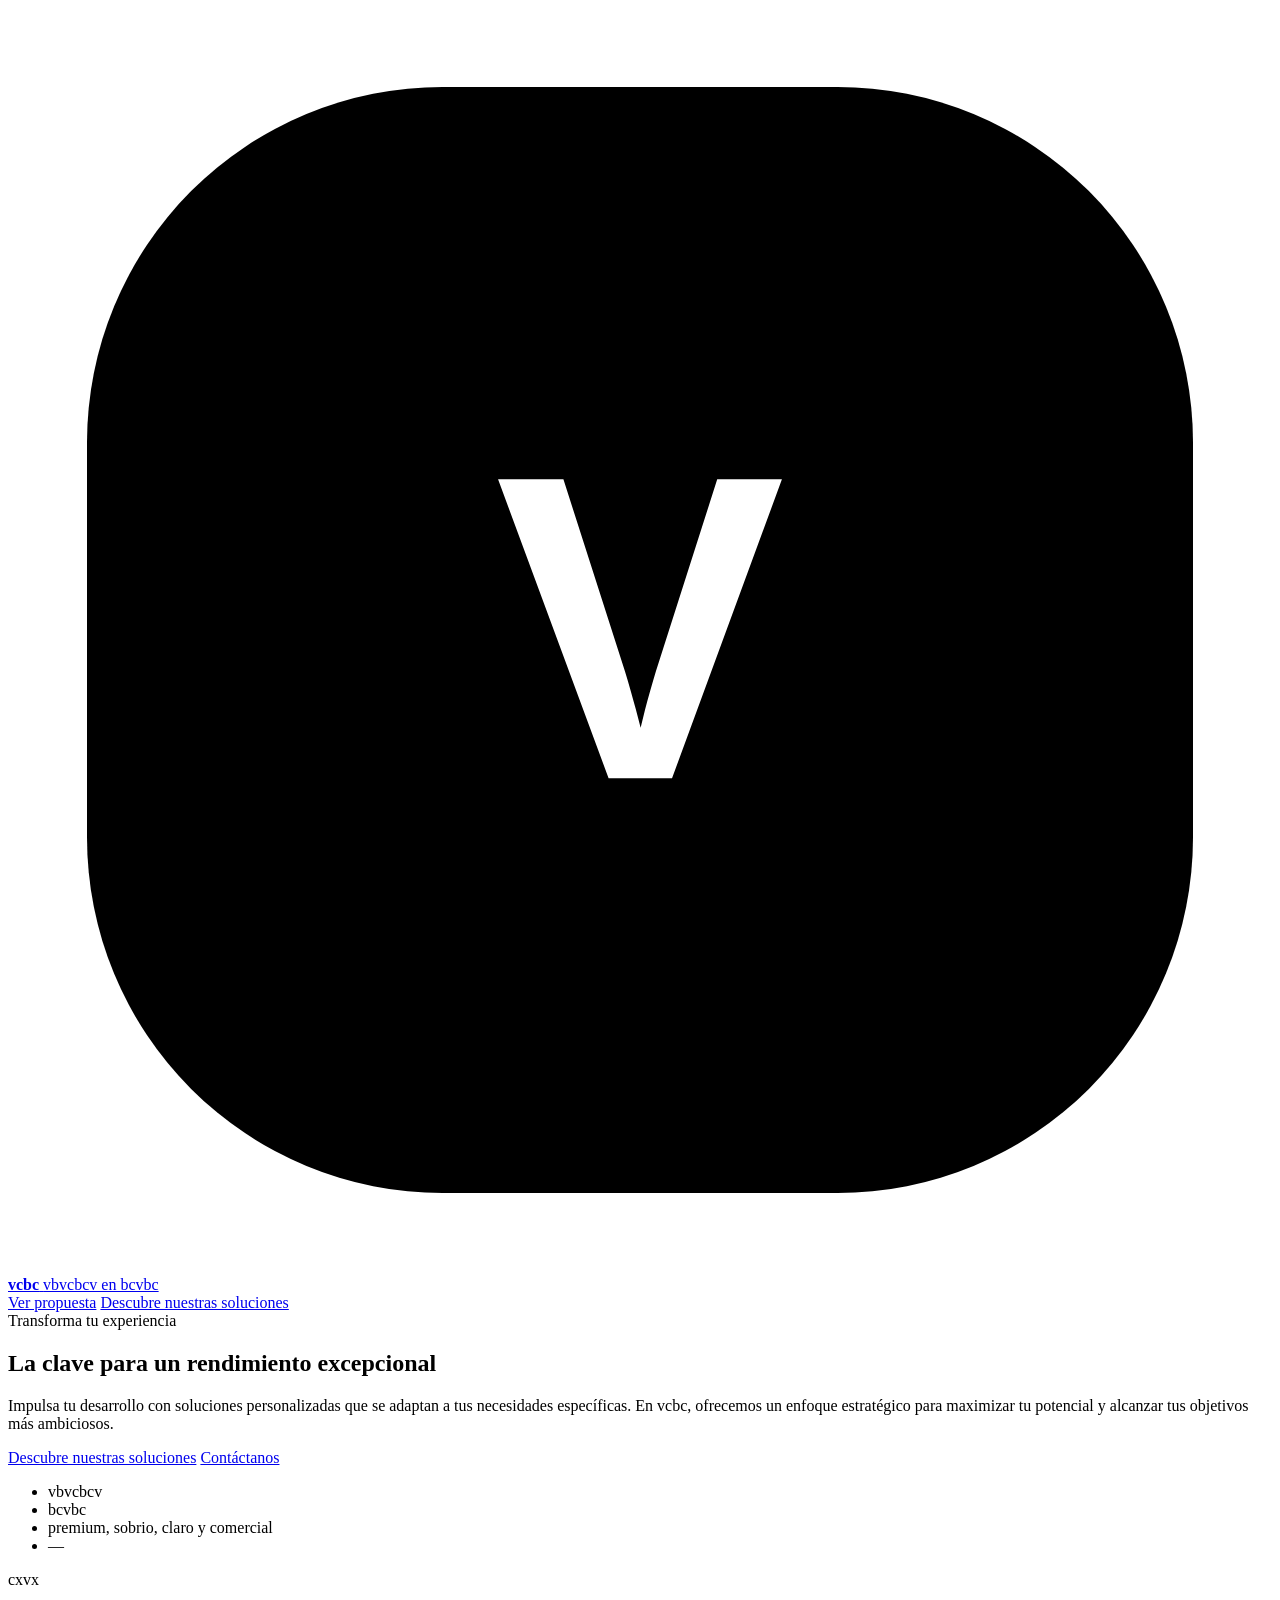
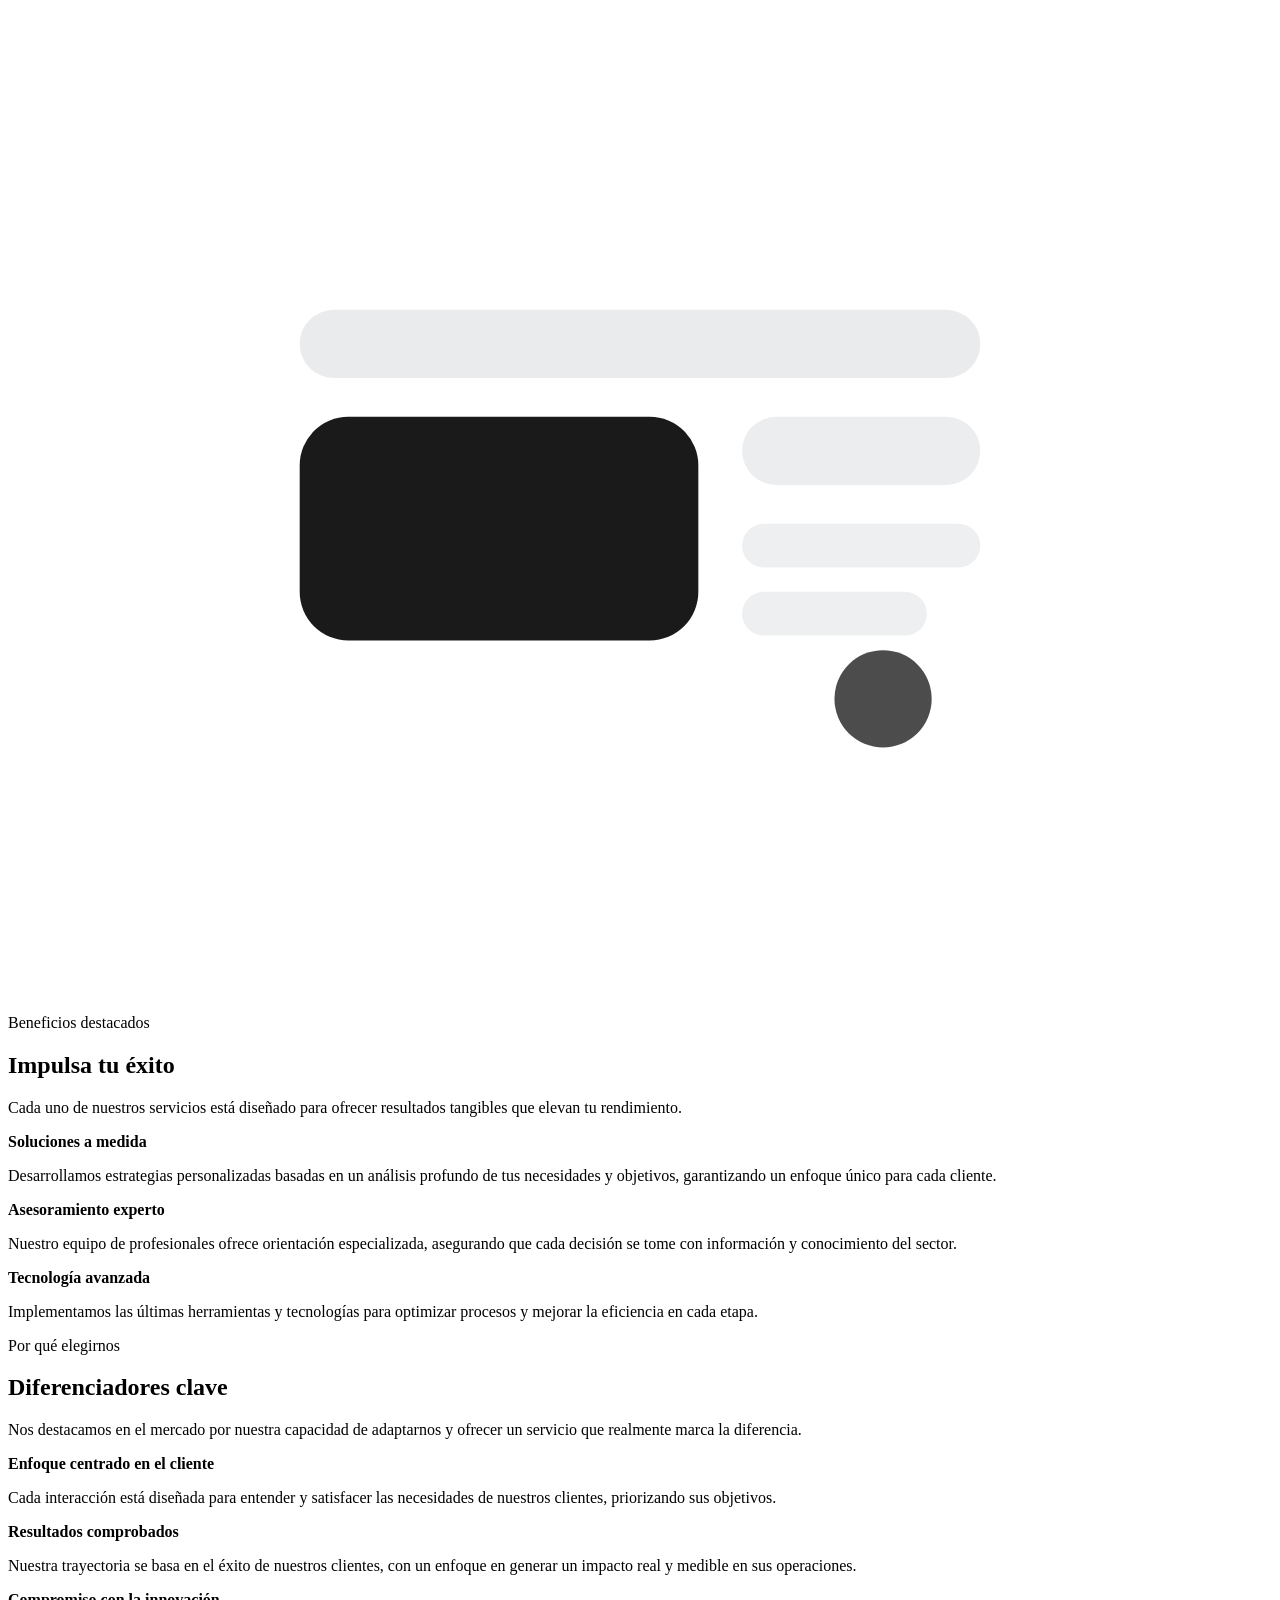
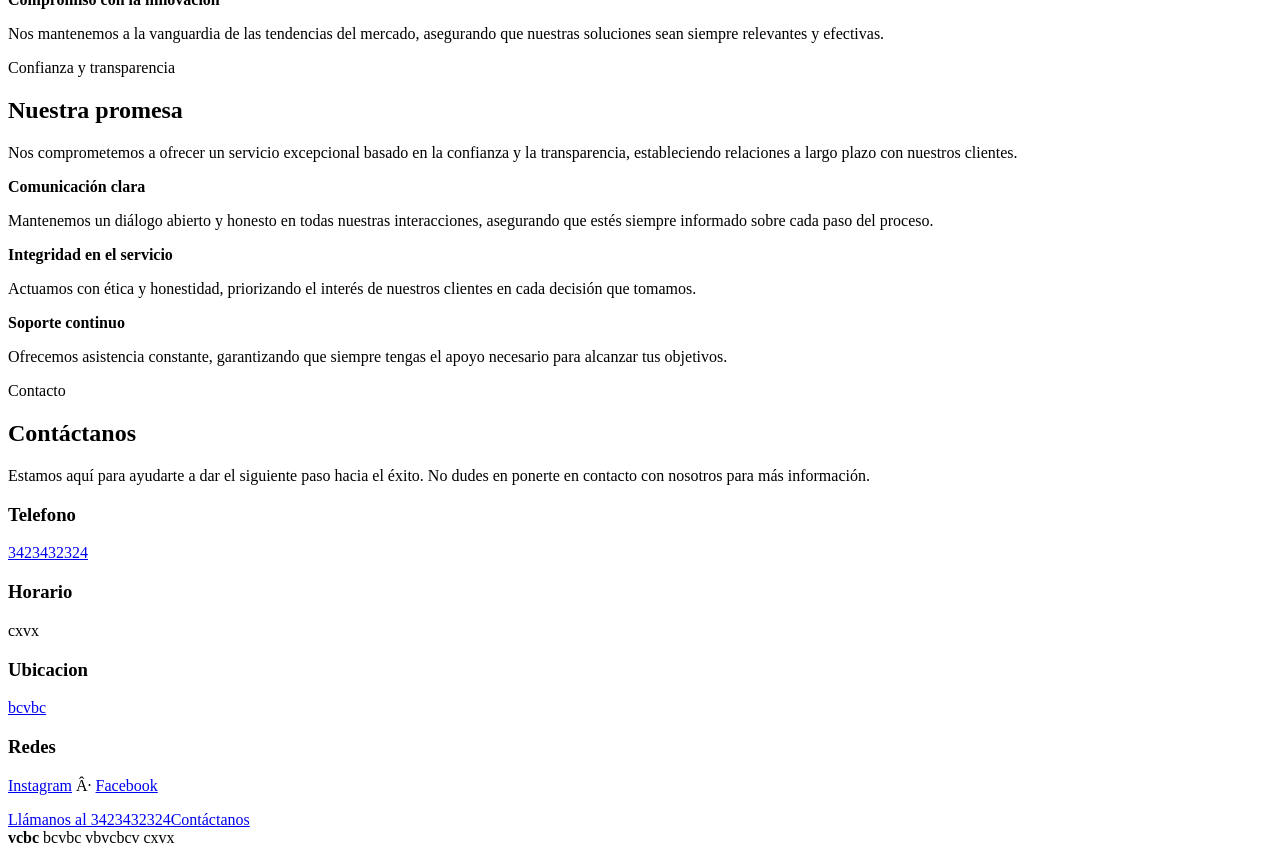
==== index.html @ ec5c3a3f "feat: generate site index" ====
<!doctype html>
<html lang="es-MX">
<head>
  <meta charset="utf-8">
  <meta name="viewport" content="width=device-width,initial-scale=1">
  <title>vcbc</title>
  <meta name="description" content="bvcbc">
  <link rel="stylesheet" href="styles.css">
</head>
<body class="theme-landing">
  <div class="site-shell">
    <header class="section" id="inicio">
      <div class="container">
        <div class="topbar">
          <a class="brand" href="#inicio" aria-label="vcbc">
            <span class="brand-mark"><svg viewBox="0 0 64 64" xmlns="http://www.w3.org/2000/svg" aria-hidden="true">
  <defs>
    <linearGradient id="brandGrad" x1="0" y1="0" x2="1" y2="1">
      <stop offset="0%" stop-color="var(--primary)" />
      <stop offset="100%" stop-color="var(--primary-2)" />
    </linearGradient>
  </defs>
  <rect x="4" y="4" width="56" height="56" rx="18" fill="url(#brandGrad)" />
  <text x="32" y="39" text-anchor="middle" fill="#ffffff" font-size="22" font-family="Arial, sans-serif" font-weight="700">V</text>
</svg></span>
            <span class="brand-copy">
              <strong>vcbc</strong>
              <span>vbvcbcv en bcvbc</span>
            </span>
          </a>
          <div class="topbar-actions">
            <a class="button-secondary" href="#principal">Ver propuesta</a>
            <a class="button" href="tel:3423432324">Descubre nuestras soluciones</a>
          </div>
        </div>
      </div>
    </header>

    <main>
      <section class="hero">
        <div class="container hero-grid">
          <div class="hero-copy">
            <span class="kicker">Transforma tu experiencia</span>
            <h1>La clave para un rendimiento excepcional</h1>
            <p>Impulsa tu desarrollo con soluciones personalizadas que se adaptan a tus necesidades específicas. En vcbc, ofrecemos un enfoque estratégico para maximizar tu potencial y alcanzar tus objetivos más ambiciosos.</p>
            <div class="hero-actions">
              <a class="button" href="tel:3423432324">Descubre nuestras soluciones</a>
              <a class="button-secondary" href="https://www.google.com/maps/embed?pb=!1m18!1m12!1m3!1d60080.29249353073!2d-89.95960567229005!3d19.754377909211858!2m3!1f0!2f0!3f0!3m2!1i1024!2i768!4f13.1!3m3!1m2!1s0x8f57e530bd60abf9%3A0xc1f5251d7481d%">Contáctanos</a>
            </div>
            <ul class="tag-list"><li class="tag">vbvcbcv</li><li class="tag">bcvbc</li><li class="tag">premium, sobrio, claro y comercial</li><li class="tag">—</li></ul>
            <div class="hero-note">
              cxvx
            </div>
          </div>

          <aside class="hero-panel">
            <div class="hero-art">
              <span class="hero-orb one"></span>
              <span class="hero-orb two"></span>
              <svg viewBox="0 0 520 420" xmlns="http://www.w3.org/2000/svg" aria-hidden="true">
  <defs>
    <linearGradient id="landingGradA" x1="0" y1="0" x2="1" y2="1">
      <stop offset="0%" stop-color="var(--primary)" />
      <stop offset="100%" stop-color="var(--primary-2)" />
    </linearGradient>
  </defs>
  <rect x="88" y="98" width="344" height="224" rx="30" fill="rgba(255,255,255,.88)" />
  <rect x="120" y="132" width="280" height="28" rx="14" fill="rgba(20,32,51,.09)" />
  <rect x="120" y="176" width="164" height="92" rx="20" fill="url(#landingGradA)" opacity=".9" />
  <rect x="302" y="176" width="98" height="28" rx="14" fill="rgba(20,32,51,.08)" />
  <rect x="302" y="220" width="98" height="18" rx="9" fill="rgba(20,32,51,.07)" />
  <rect x="302" y="248" width="76" height="18" rx="9" fill="rgba(20,32,51,.07)" />
  <circle cx="360" cy="292" r="20" fill="url(#landingGradA)" opacity=".7" />
</svg>
            </div>
          </aside>
        </div>
      </section>

      <section id="principal" class="section">
  <div class="container">
    <div class="surface section-surface">
      <div class="section-head">
        <span class="kicker">Beneficios destacados</span>
        <h2>Impulsa tu éxito</h2>
        <p>Cada uno de nuestros servicios está diseñado para ofrecer resultados tangibles que elevan tu rendimiento.</p>
      </div>
      <div class="feature-grid">
        
          <article class="feature-card">
            <strong>Soluciones a medida</strong>
            <p>Desarrollamos estrategias personalizadas basadas en un análisis profundo de tus necesidades y objetivos, garantizando un enfoque único para cada cliente.</p>
          </article>
        
          <article class="feature-card">
            <strong>Asesoramiento experto</strong>
            <p>Nuestro equipo de profesionales ofrece orientación especializada, asegurando que cada decisión se tome con información y conocimiento del sector.</p>
          </article>
        
          <article class="feature-card">
            <strong>Tecnología avanzada</strong>
            <p>Implementamos las últimas herramientas y tecnologías para optimizar procesos y mejorar la eficiencia en cada etapa.</p>
          </article>
        
      </div>
    </div>
  </div>
</section>
<section id="secundario" class="section">
  <div class="container">
    <div class="surface section-surface">
      <div class="section-head">
        <span class="kicker">Por qué elegirnos</span>
        <h2>Diferenciadores clave</h2>
        <p>Nos destacamos en el mercado por nuestra capacidad de adaptarnos y ofrecer un servicio que realmente marca la diferencia.</p>
      </div>
      <div class="stats-grid">
        
          <article class="stat-card">
            <strong>Enfoque centrado en el cliente</strong>
            <p>Cada interacción está diseñada para entender y satisfacer las necesidades de nuestros clientes, priorizando sus objetivos.</p>
          </article>
        
          <article class="stat-card">
            <strong>Resultados comprobados</strong>
            <p>Nuestra trayectoria se basa en el éxito de nuestros clientes, con un enfoque en generar un impacto real y medible en sus operaciones.</p>
          </article>
        
          <article class="stat-card">
            <strong>Compromiso con la innovación</strong>
            <p>Nos mantenemos a la vanguardia de las tendencias del mercado, asegurando que nuestras soluciones sean siempre relevantes y efectivas.</p>
          </article>
        
      </div>
    </div>
  </div>
</section>
<section id="confianza" class="section">
  <div class="container">
    <div class="surface section-surface">
      <div class="section-head">
        <span class="kicker">Confianza y transparencia</span>
        <h2>Nuestra promesa</h2>
        <p>Nos comprometemos a ofrecer un servicio excepcional basado en la confianza y la transparencia, estableciendo relaciones a largo plazo con nuestros clientes.</p>
      </div>
      <div class="trust-list-premium">
        
          <article class="trust-item-premium">
            <strong>Comunicación clara</strong>
            <p>Mantenemos un diálogo abierto y honesto en todas nuestras interacciones, asegurando que estés siempre informado sobre cada paso del proceso.</p>
          </article>
        
          <article class="trust-item-premium">
            <strong>Integridad en el servicio</strong>
            <p>Actuamos con ética y honestidad, priorizando el interés de nuestros clientes en cada decisión que tomamos.</p>
          </article>
        
          <article class="trust-item-premium">
            <strong>Soporte continuo</strong>
            <p>Ofrecemos asistencia constante, garantizando que siempre tengas el apoyo necesario para alcanzar tus objetivos.</p>
          </article>
        
      </div>
    </div>
  </div>
</section>
<section id="contacto" class="section">
  <div class="container">
    <div class="surface section-surface">
      <div class="section-head">
        <span class="kicker">Contacto</span>
        <h2>Contáctanos</h2>
        <p>Estamos aquí para ayudarte a dar el siguiente paso hacia el éxito. No dudes en ponerte en contacto con nosotros para más información.</p>
      </div>
      <div class="contact-grid">
        
          <article class="contact-card">
            <h3>Telefono</h3>
            <p><a href="tel:3423432324">3423432324</a></p>
          </article>
        
          <article class="contact-card">
            <h3>Horario</h3>
            <p><span>cxvx</span></p>
          </article>
        
          <article class="contact-card">
            <h3>Ubicacion</h3>
            <p><a href="https://www.google.com/maps/embed?pb=!1m18!1m12!1m3!1d60080.29249353073!2d-89.95960567229005!3d19.754377909211858!2m3!1f0!2f0!3f0!3m2!1i1024!2i768!4f13.1!3m3!1m2!1s0x8f57e530bd60abf9%3A0xc1f5251d7481d%" target="_blank" rel="noopener noreferrer">bcvbc</a></p>
          </article>
        
          <article class="contact-card">
            <h3>Redes</h3>
            <p><a href="#contacto" target="_blank" rel="noopener noreferrer">Instagram</a> Â· <a href="#contacto" target="_blank" rel="noopener noreferrer">Facebook</a></p>
          </article>
        
      </div>
      <div class="inline-links"><a class="button" href="tel:3423432324">Llámanos al 3423432324</a><a class="button-secondary" href="https://www.google.com/maps/embed?pb=!1m18!1m12!1m3!1d60080.29249353073!2d-89.95960567229005!3d19.754377909211858!2m3!1f0!2f0!3f0!3m2!1i1024!2i768!4f13.1!3m3!1m2!1s0x8f57e530bd60abf9%3A0xc1f5251d7481d%">Contáctanos</a></div>
    </div>
  </div>
</section>
    </main>

    <footer class="site-footer">
      <div class="container">
        <div class="surface footer-surface">
          <div class="footer-meta">
            <strong>vcbc</strong>
            <span>bcvbc</span>
            <span>vbvcbcv</span>
            <span>cxvx</span>
          </div>
        </div>
      </div>
    </footer>
  </div>
</body>
</html>
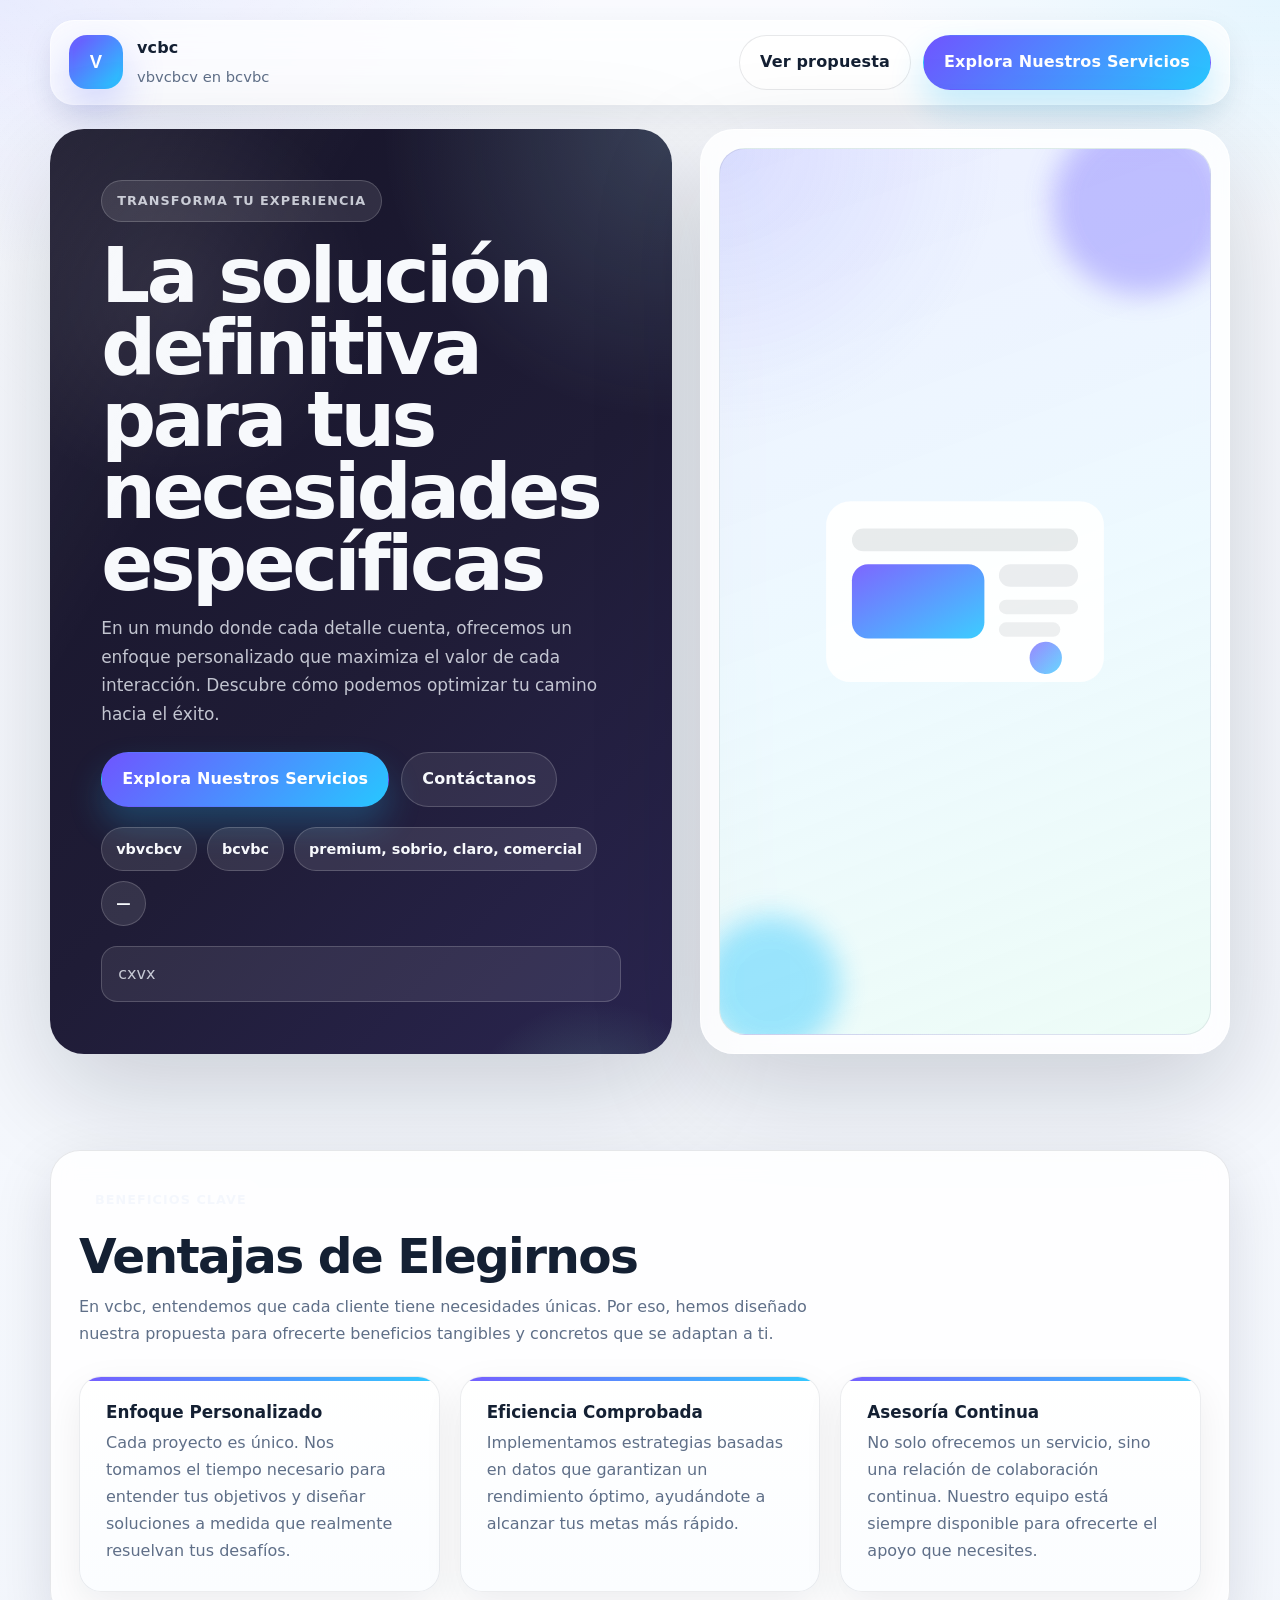
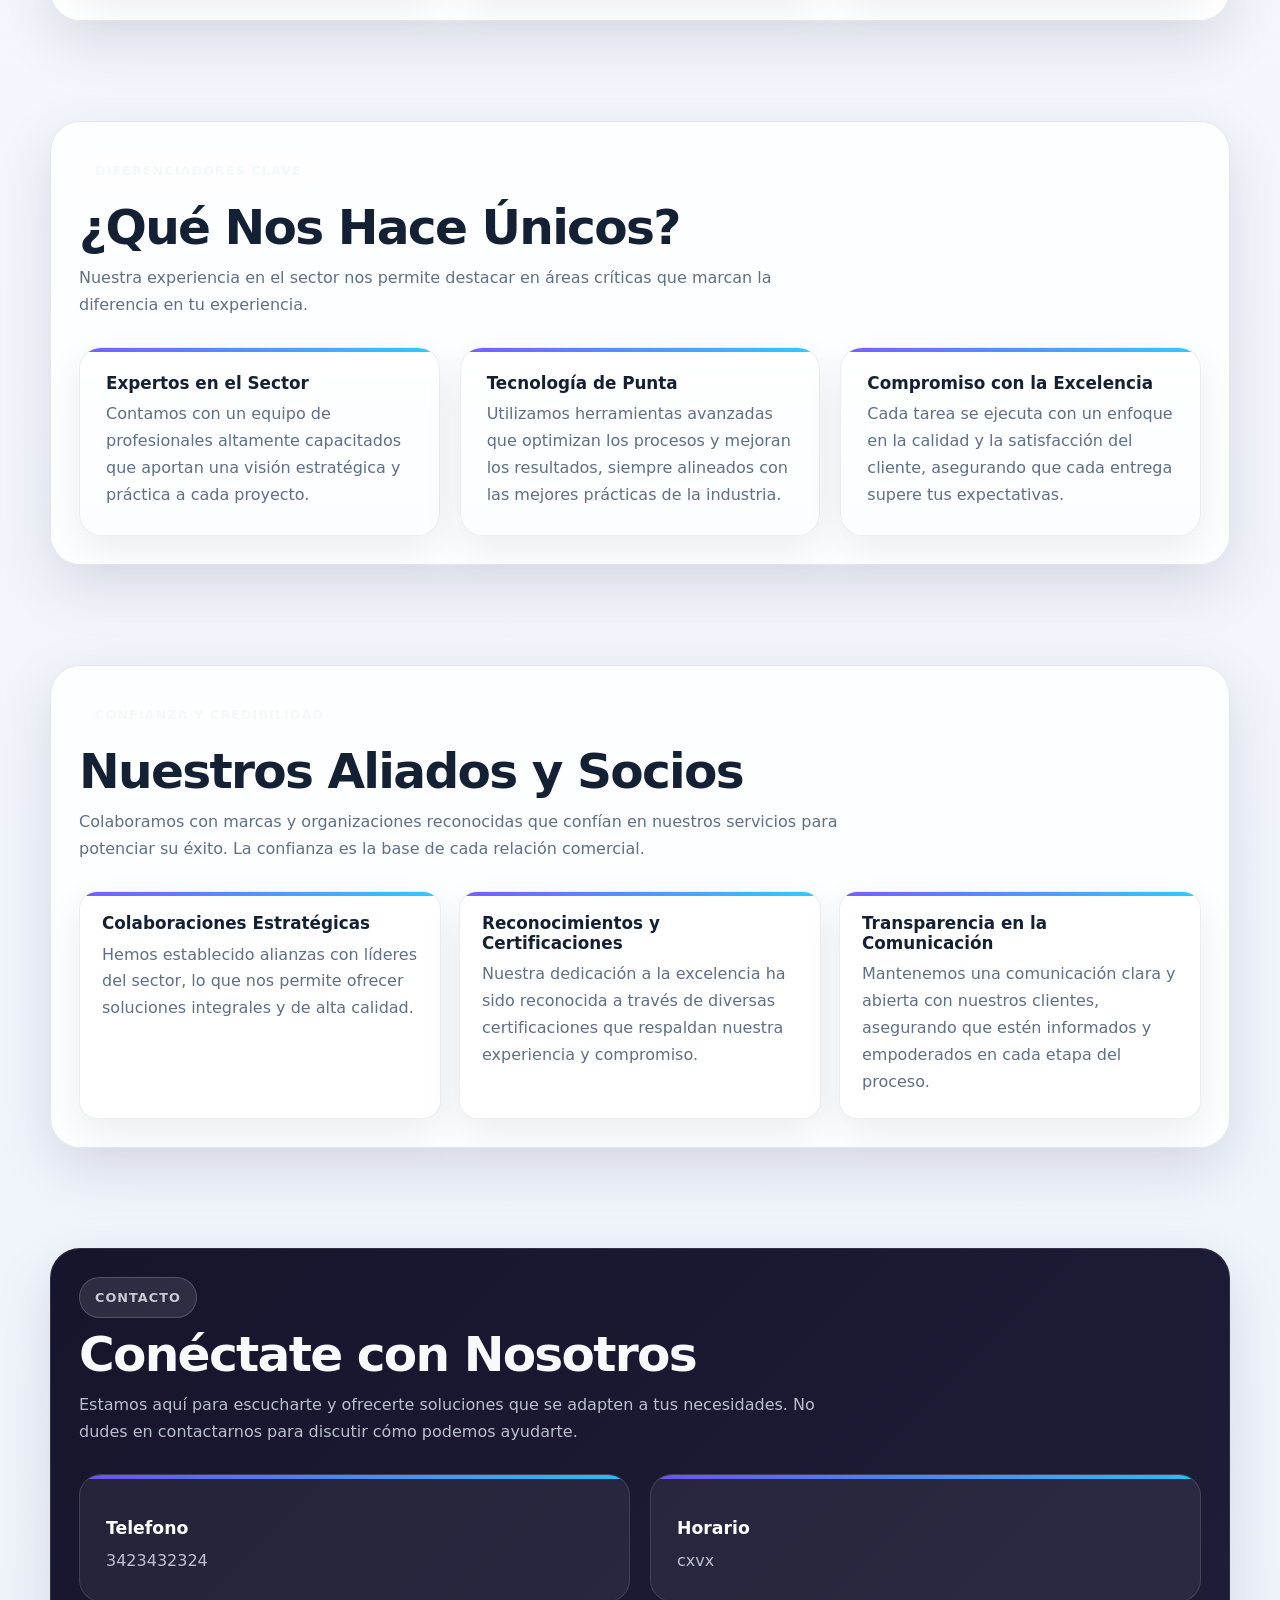
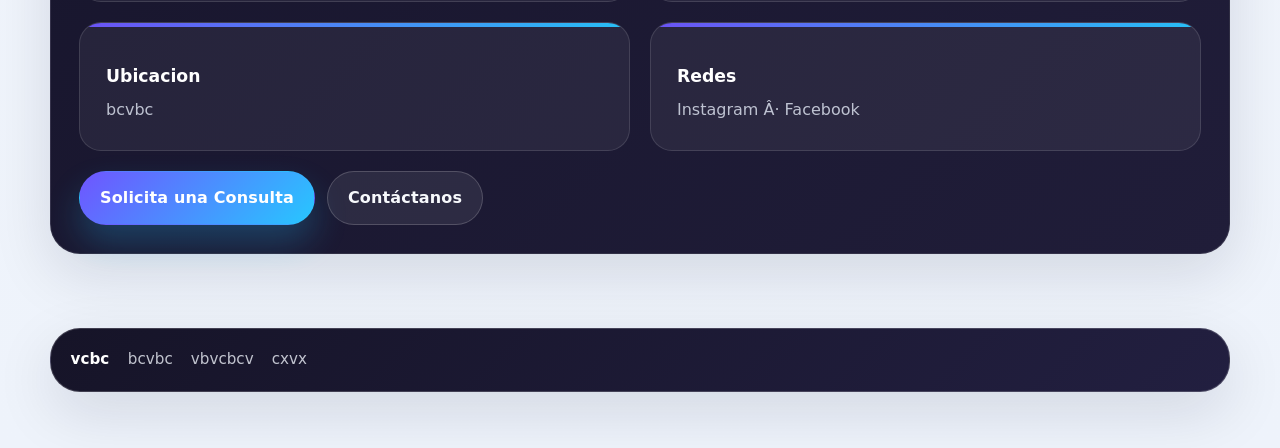
==== commit f7621886: "feat: generate site index" ====
--- a/index.html
+++ b/index.html
@@ -30,7 +30,7 @@
           </a>
           <div class="topbar-actions">
             <a class="button-secondary" href="#principal">Ver propuesta</a>
-            <a class="button" href="tel:3423432324">Descubre nuestras soluciones</a>
+            <a class="button" href="tel:3423432324">Explora Nuestros Servicios</a>
           </div>
         </div>
       </div>
@@ -41,13 +41,13 @@
         <div class="container hero-grid">
           <div class="hero-copy">
             <span class="kicker">Transforma tu experiencia</span>
-            <h1>La clave para un rendimiento excepcional</h1>
-            <p>Impulsa tu desarrollo con soluciones personalizadas que se adaptan a tus necesidades específicas. En vcbc, ofrecemos un enfoque estratégico para maximizar tu potencial y alcanzar tus objetivos más ambiciosos.</p>
+            <h1>La solución definitiva para tus necesidades específicas</h1>
+            <p>En un mundo donde cada detalle cuenta, ofrecemos un enfoque personalizado que maximiza el valor de cada interacción. Descubre cómo podemos optimizar tu camino hacia el éxito.</p>
             <div class="hero-actions">
-              <a class="button" href="tel:3423432324">Descubre nuestras soluciones</a>
+              <a class="button" href="tel:3423432324">Explora Nuestros Servicios</a>
               <a class="button-secondary" href="https://www.google.com/maps/embed?pb=!1m18!1m12!1m3!1d60080.29249353073!2d-89.95960567229005!3d19.754377909211858!2m3!1f0!2f0!3f0!3m2!1i1024!2i768!4f13.1!3m3!1m2!1s0x8f57e530bd60abf9%3A0xc1f5251d7481d%">Contáctanos</a>
             </div>
-            <ul class="tag-list"><li class="tag">vbvcbcv</li><li class="tag">bcvbc</li><li class="tag">premium, sobrio, claro y comercial</li><li class="tag">—</li></ul>
+            <ul class="tag-list"><li class="tag">vbvcbcv</li><li class="tag">bcvbc</li><li class="tag">premium, sobrio, claro, comercial</li><li class="tag">—</li></ul>
             <div class="hero-note">
               cxvx
             </div>
@@ -81,25 +81,25 @@
   <div class="container">
     <div class="surface section-surface">
       <div class="section-head">
-        <span class="kicker">Beneficios destacados</span>
-        <h2>Impulsa tu éxito</h2>
-        <p>Cada uno de nuestros servicios está diseñado para ofrecer resultados tangibles que elevan tu rendimiento.</p>
+        <span class="kicker">Beneficios Clave</span>
+        <h2>Ventajas de Elegirnos</h2>
+        <p>En vcbc, entendemos que cada cliente tiene necesidades únicas. Por eso, hemos diseñado nuestra propuesta para ofrecerte beneficios tangibles y concretos que se adaptan a ti.</p>
       </div>
       <div class="feature-grid">
         
           <article class="feature-card">
-            <strong>Soluciones a medida</strong>
-            <p>Desarrollamos estrategias personalizadas basadas en un análisis profundo de tus necesidades y objetivos, garantizando un enfoque único para cada cliente.</p>
+            <strong>Enfoque Personalizado</strong>
+            <p>Cada proyecto es único. Nos tomamos el tiempo necesario para entender tus objetivos y diseñar soluciones a medida que realmente resuelvan tus desafíos.</p>
           </article>
         
           <article class="feature-card">
-            <strong>Asesoramiento experto</strong>
-            <p>Nuestro equipo de profesionales ofrece orientación especializada, asegurando que cada decisión se tome con información y conocimiento del sector.</p>
+            <strong>Eficiencia Comprobada</strong>
+            <p>Implementamos estrategias basadas en datos que garantizan un rendimiento óptimo, ayudándote a alcanzar tus metas más rápido.</p>
           </article>
         
           <article class="feature-card">
-            <strong>Tecnología avanzada</strong>
-            <p>Implementamos las últimas herramientas y tecnologías para optimizar procesos y mejorar la eficiencia en cada etapa.</p>
+            <strong>Asesoría Continua</strong>
+            <p>No solo ofrecemos un servicio, sino una relación de colaboración continua. Nuestro equipo está siempre disponible para ofrecerte el apoyo que necesites.</p>
           </article>
         
       </div>
@@ -110,25 +110,25 @@
   <div class="container">
     <div class="surface section-surface">
       <div class="section-head">
-        <span class="kicker">Por qué elegirnos</span>
-        <h2>Diferenciadores clave</h2>
-        <p>Nos destacamos en el mercado por nuestra capacidad de adaptarnos y ofrecer un servicio que realmente marca la diferencia.</p>
+        <span class="kicker">Diferenciadores Clave</span>
+        <h2>¿Qué Nos Hace Únicos?</h2>
+        <p>Nuestra experiencia en el sector nos permite destacar en áreas críticas que marcan la diferencia en tu experiencia.</p>
       </div>
       <div class="stats-grid">
         
           <article class="stat-card">
-            <strong>Enfoque centrado en el cliente</strong>
-            <p>Cada interacción está diseñada para entender y satisfacer las necesidades de nuestros clientes, priorizando sus objetivos.</p>
+            <strong>Expertos en el Sector</strong>
+            <p>Contamos con un equipo de profesionales altamente capacitados que aportan una visión estratégica y práctica a cada proyecto.</p>
           </article>
         
           <article class="stat-card">
-            <strong>Resultados comprobados</strong>
-            <p>Nuestra trayectoria se basa en el éxito de nuestros clientes, con un enfoque en generar un impacto real y medible en sus operaciones.</p>
+            <strong>Tecnología de Punta</strong>
+            <p>Utilizamos herramientas avanzadas que optimizan los procesos y mejoran los resultados, siempre alineados con las mejores prácticas de la industria.</p>
           </article>
         
           <article class="stat-card">
-            <strong>Compromiso con la innovación</strong>
-            <p>Nos mantenemos a la vanguardia de las tendencias del mercado, asegurando que nuestras soluciones sean siempre relevantes y efectivas.</p>
+            <strong>Compromiso con la Excelencia</strong>
+            <p>Cada tarea se ejecuta con un enfoque en la calidad y la satisfacción del cliente, asegurando que cada entrega supere tus expectativas.</p>
           </article>
         
       </div>
@@ -139,25 +139,25 @@
   <div class="container">
     <div class="surface section-surface">
       <div class="section-head">
-        <span class="kicker">Confianza y transparencia</span>
-        <h2>Nuestra promesa</h2>
-        <p>Nos comprometemos a ofrecer un servicio excepcional basado en la confianza y la transparencia, estableciendo relaciones a largo plazo con nuestros clientes.</p>
+        <span class="kicker">Confianza y Credibilidad</span>
+        <h2>Nuestros Aliados y Socios</h2>
+        <p>Colaboramos con marcas y organizaciones reconocidas que confían en nuestros servicios para potenciar su éxito. La confianza es la base de cada relación comercial.</p>
       </div>
       <div class="trust-list-premium">
         
           <article class="trust-item-premium">
-            <strong>Comunicación clara</strong>
-            <p>Mantenemos un diálogo abierto y honesto en todas nuestras interacciones, asegurando que estés siempre informado sobre cada paso del proceso.</p>
+            <strong>Colaboraciones Estratégicas</strong>
+            <p>Hemos establecido alianzas con líderes del sector, lo que nos permite ofrecer soluciones integrales y de alta calidad.</p>
           </article>
         
           <article class="trust-item-premium">
-            <strong>Integridad en el servicio</strong>
-            <p>Actuamos con ética y honestidad, priorizando el interés de nuestros clientes en cada decisión que tomamos.</p>
+            <strong>Reconocimientos y Certificaciones</strong>
+            <p>Nuestra dedicación a la excelencia ha sido reconocida a través de diversas certificaciones que respaldan nuestra experiencia y compromiso.</p>
           </article>
         
           <article class="trust-item-premium">
-            <strong>Soporte continuo</strong>
-            <p>Ofrecemos asistencia constante, garantizando que siempre tengas el apoyo necesario para alcanzar tus objetivos.</p>
+            <strong>Transparencia en la Comunicación</strong>
+            <p>Mantenemos una comunicación clara y abierta con nuestros clientes, asegurando que estén informados y empoderados en cada etapa del proceso.</p>
           </article>
         
       </div>
@@ -169,8 +169,8 @@
     <div class="surface section-surface">
       <div class="section-head">
         <span class="kicker">Contacto</span>
-        <h2>Contáctanos</h2>
-        <p>Estamos aquí para ayudarte a dar el siguiente paso hacia el éxito. No dudes en ponerte en contacto con nosotros para más información.</p>
+        <h2>Conéctate con Nosotros</h2>
+        <p>Estamos aquí para escucharte y ofrecerte soluciones que se adapten a tus necesidades. No dudes en contactarnos para discutir cómo podemos ayudarte.</p>
       </div>
       <div class="contact-grid">
         
@@ -195,7 +195,7 @@
           </article>
         
       </div>
-      <div class="inline-links"><a class="button" href="tel:3423432324">Llámanos al 3423432324</a><a class="button-secondary" href="https://www.google.com/maps/embed?pb=!1m18!1m12!1m3!1d60080.29249353073!2d-89.95960567229005!3d19.754377909211858!2m3!1f0!2f0!3f0!3m2!1i1024!2i768!4f13.1!3m3!1m2!1s0x8f57e530bd60abf9%3A0xc1f5251d7481d%">Contáctanos</a></div>
+      <div class="inline-links"><a class="button" href="tel:3423432324">Solicita una Consulta</a><a class="button-secondary" href="https://www.google.com/maps/embed?pb=!1m18!1m12!1m3!1d60080.29249353073!2d-89.95960567229005!3d19.754377909211858!2m3!1f0!2f0!3f0!3m2!1i1024!2i768!4f13.1!3m3!1m2!1s0x8f57e530bd60abf9%3A0xc1f5251d7481d%">Contáctanos</a></div>
     </div>
   </div>
 </section>
--- a/styles.css
+++ b/styles.css
@@ -0,0 +1,846 @@
+:root{
+  --bg:#0d1526;
+  --bg-2:#14213a;
+  --bg-3:#1d2f4f;
+  --surface:#ffffff;
+  --surface-soft:rgba(255,255,255,.82);
+  --surface-line:rgba(255,255,255,.18);
+  --line:rgba(20,32,51,.10);
+  --line-strong:rgba(20,32,51,.16);
+  --text:#142033;
+  --text-soft:#24324a;
+  --text-inverse:#f7f9fc;
+  --muted:#5f6f88;
+  --muted-inverse:rgba(241,245,252,.78);
+  --primary:#5e6bff;
+  --primary-2:#21c2ff;
+  --accent:#8ef0c4;
+  --shadow-lg:0 36px 110px rgba(8,18,36,.18);
+  --shadow-md:0 20px 60px rgba(10,20,38,.12);
+  --shadow-sm:0 12px 30px rgba(10,20,38,.08);
+  --radius-xl:34px;
+  --radius-lg:26px;
+  --radius-md:20px;
+  --radius-sm:14px;
+  --container:1180px;
+}
+*{box-sizing:border-box}
+html,body{margin:0;padding:0}
+html{scroll-behavior:smooth}
+body{
+  background:
+    radial-gradient(980px 460px at 0% 0%, rgba(94,107,255,.12), transparent 58%),
+    radial-gradient(780px 420px at 100% 0%, rgba(33,194,255,.10), transparent 54%),
+    linear-gradient(180deg,#f8fafe 0%,#eef3fb 100%);
+  color:var(--text);
+  font:16px/1.68 Inter,system-ui,-apple-system,BlinkMacSystemFont,"Segoe UI",sans-serif;
+  min-height:100vh;
+  -webkit-font-smoothing:antialiased;
+  text-rendering:optimizeLegibility;
+}
+body::before{
+  content:"";
+  position:fixed;
+  inset:0;
+  pointer-events:none;
+  background:
+    linear-gradient(180deg, rgba(255,255,255,.24), transparent 18%),
+    radial-gradient(circle at 15% 20%, rgba(255,255,255,.35), transparent 22%);
+  opacity:.55;
+}
+a{color:inherit;text-decoration:none}
+svg{display:block;max-width:100%}
+.site-shell{min-height:100vh;position:relative;z-index:1}
+.container{width:min(var(--container),calc(100% - 32px));margin:0 auto}
+
+.site-shell > header.section{
+  padding:20px 0 0;
+}
+
+.topbar{
+  display:flex;
+  align-items:center;
+  justify-content:space-between;
+  gap:20px;
+  padding:14px 18px;
+  border-radius:24px;
+  background:rgba(255,255,255,.72);
+  border:1px solid rgba(255,255,255,.72);
+  box-shadow:var(--shadow-sm);
+  backdrop-filter:blur(16px);
+}
+
+.brand{
+  display:inline-flex;
+  align-items:center;
+  gap:14px;
+  min-width:0;
+}
+.brand-mark{
+  width:54px;
+  height:54px;
+  border-radius:18px;
+  background:linear-gradient(135deg,var(--primary),var(--primary-2));
+  color:#fff;
+  display:grid;
+  place-items:center;
+  box-shadow:0 18px 42px rgba(94,107,255,.28);
+  overflow:hidden;
+  flex:0 0 auto;
+}
+.brand-copy{
+  display:grid;
+  gap:3px;
+  min-width:0;
+}
+.brand-copy strong{
+  font-size:1rem;
+  letter-spacing:.01em;
+  white-space:nowrap;
+  overflow:hidden;
+  text-overflow:ellipsis;
+}
+.brand-copy span{
+  font-size:.92rem;
+  color:var(--muted);
+  white-space:nowrap;
+  overflow:hidden;
+  text-overflow:ellipsis;
+}
+
+.hero{
+  padding:24px 0 46px;
+  position:relative;
+}
+.hero-grid{
+  display:grid;
+  grid-template-columns:minmax(0,1.08fr) minmax(350px,.92fr);
+  gap:28px;
+  align-items:stretch;
+}
+.hero-copy,
+.hero-panel{
+  border-radius:var(--radius-xl);
+  box-shadow:var(--shadow-lg);
+}
+.hero-copy{
+  padding:clamp(30px,4vw,56px);
+  background:
+    radial-gradient(circle at top right, rgba(142,240,196,.18), transparent 26%),
+    linear-gradient(135deg,var(--bg) 0%,var(--bg-2) 58%,var(--bg-3) 100%);
+  color:var(--text-inverse);
+  position:relative;
+  overflow:hidden;
+}
+.hero-copy::before{
+  content:"";
+  position:absolute;
+  inset:0;
+  background:
+    linear-gradient(120deg, rgba(255,255,255,.08), transparent 28%),
+    radial-gradient(circle at 20% 18%, rgba(255,255,255,.08), transparent 22%);
+  pointer-events:none;
+}
+.hero-copy::after{
+  content:"";
+  position:absolute;
+  inset:auto -10% -24% auto;
+  width:280px;
+  height:280px;
+  border-radius:999px;
+  background:radial-gradient(circle, rgba(142,240,196,.24), transparent 68%);
+  pointer-events:none;
+}
+.kicker{
+  display:inline-flex;
+  align-items:center;
+  gap:8px;
+  padding:9px 15px;
+  border-radius:999px;
+  background:rgba(255,255,255,.10);
+  color:var(--muted-inverse);
+  border:1px solid var(--surface-line);
+  font-size:.8rem;
+  font-weight:800;
+  letter-spacing:.08em;
+  text-transform:uppercase;
+}
+.hero h1{
+  margin:18px 0 14px;
+  font-size:clamp(2.55rem,6vw,5.2rem);
+  line-height:.94;
+  letter-spacing:-.045em;
+  max-width:11ch;
+}
+.hero p{
+  margin:0;
+  color:var(--muted-inverse);
+  font-size:1.06rem;
+  max-width:62ch;
+}
+.hero-actions{
+  display:flex;
+  flex-wrap:wrap;
+  gap:12px;
+  margin-top:24px;
+}
+.button,
+.button-secondary{
+  display:inline-flex;
+  align-items:center;
+  justify-content:center;
+  gap:10px;
+  min-height:50px;
+  padding:13px 20px;
+  border-radius:999px;
+  font-weight:800;
+  letter-spacing:.01em;
+  border:1px solid transparent;
+  transition:transform .18s ease, box-shadow .18s ease, border-color .18s ease, background .18s ease, color .18s ease;
+}
+.button{
+  background:linear-gradient(135deg,var(--primary),var(--primary-2));
+  color:#fff;
+  box-shadow:0 18px 34px rgba(33,194,255,.24);
+}
+.button-secondary{
+  background:rgba(255,255,255,.08);
+  color:var(--text-inverse);
+  border-color:var(--surface-line);
+}
+.button:hover,
+.button-secondary:hover{
+  transform:translateY(-1px);
+}
+.hero-panel{
+  padding:18px;
+  background:rgba(255,255,255,.74);
+  border:1px solid rgba(255,255,255,.76);
+  backdrop-filter:blur(16px);
+}
+.hero-art{
+  min-height:100%;
+  border-radius:calc(var(--radius-xl) - 8px);
+  background:
+    radial-gradient(circle at top left, rgba(94,107,255,.14), transparent 28%),
+    linear-gradient(160deg, rgba(94,107,255,.10), rgba(33,194,255,.07) 52%, rgba(142,240,196,.14));
+  border:1px solid rgba(20,32,51,.08);
+  overflow:hidden;
+  position:relative;
+  padding:28px;
+  display:grid;
+  place-items:center;
+}
+.hero-orb{
+  position:absolute;
+  border-radius:999px;
+  filter:blur(14px);
+  opacity:.42;
+  pointer-events:none;
+}
+.hero-orb.one{
+  width:180px;
+  height:180px;
+  top:-34px;
+  right:-22px;
+  background:#7d73ff;
+}
+.hero-orb.two{
+  width:138px;
+  height:138px;
+  bottom:-20px;
+  left:-18px;
+  background:#27c7ff;
+}
+
+section,.section{
+  padding:50px 0;
+}
+.section-surface{
+  padding:30px;
+}
+
+.section-head{
+  max-width:760px;
+  margin:0 0 28px;
+}
+.section-head h2{
+  margin:12px 0 12px;
+  font-size:clamp(1.95rem,3.8vw,3.2rem);
+  line-height:1.02;
+  letter-spacing:-.035em;
+}
+.section-head p{
+  margin:0;
+  color:var(--muted);
+  font-size:1rem;
+}
+
+.surface{
+  background:rgba(255,255,255,.84);
+  border:1px solid var(--line);
+  border-radius:30px;
+  box-shadow:var(--shadow-md);
+  backdrop-filter:blur(12px);
+}
+
+.feature-grid,
+.stats-grid,
+.contact-grid{
+  display:grid;
+  gap:20px;
+}
+.feature-grid{grid-template-columns:repeat(3,minmax(0,1fr))}
+.stats-grid{grid-template-columns:repeat(3,minmax(0,1fr))}
+.contact-grid{grid-template-columns:repeat(2,minmax(0,1fr))}
+
+.feature-card,
+.stat-card,
+.contact-card,
+.process-item,
+.trust-item-premium{
+  position:relative;
+  padding:26px;
+  border-radius:22px;
+  background:linear-gradient(180deg,#ffffff 0%,#fbfdff 100%);
+  border:1px solid rgba(20,32,51,.08);
+  box-shadow:0 14px 40px rgba(10,20,35,.07);
+  overflow:hidden;
+}
+
+.feature-card::before,
+.stat-card::before,
+.contact-card::before,
+.process-item::before,
+.trust-item-premium::before{
+  content:"";
+  position:absolute;
+  inset:0 0 auto 0;
+  height:4px;
+  background:linear-gradient(90deg,var(--primary),var(--primary-2));
+  opacity:.95;
+}
+
+.feature-card strong,
+.stat-card strong,
+.contact-card h3,
+.process-copy strong,
+.trust-item-premium strong{
+  display:block;
+  margin-bottom:10px;
+  font-size:1.08rem;
+  line-height:1.18;
+}
+
+.feature-card p,
+.stat-card p,
+.contact-card p,
+.process-copy p,
+.trust-item-premium p{
+  margin:0;
+  color:var(--muted);
+}
+
+.process-list{
+  display:grid;
+  gap:16px;
+}
+.process-item{
+  display:grid;
+  grid-template-columns:56px minmax(0,1fr);
+  gap:16px;
+  align-items:start;
+}
+.process-index{
+  width:40px;
+  height:40px;
+  border-radius:999px;
+  display:grid;
+  place-items:center;
+  background:linear-gradient(135deg,var(--primary),var(--primary-2));
+  color:#fff;
+  font-weight:800;
+  position:relative;
+  z-index:1;
+}
+
+.trust-list-premium{
+  display:grid;
+  grid-template-columns:repeat(3,minmax(0,1fr));
+  gap:18px;
+}
+
+.tag-list{
+  display:flex;
+  flex-wrap:wrap;
+  gap:10px;
+  margin:20px 0 0;
+  padding:0;
+  list-style:none;
+}
+.tag{
+  padding:9px 14px;
+  border-radius:999px;
+  background:rgba(255,255,255,.10);
+  color:var(--text-inverse);
+  border:1px solid var(--surface-line);
+  font-weight:700;
+  font-size:.9rem;
+}
+
+.inline-links{
+  display:flex;
+  flex-wrap:wrap;
+  gap:12px;
+  margin-top:22px;
+}
+
+.hero-note{
+  margin-top:20px;
+  padding:14px 16px;
+  border-radius:16px;
+  background:rgba(255,255,255,.08);
+  border:1px solid var(--surface-line);
+  color:var(--muted-inverse);
+}
+
+.topbar-actions{
+  display:flex;
+  align-items:center;
+  gap:12px;
+  flex-wrap:wrap;
+}
+
+.contact-card a{
+  word-break:break-word;
+}
+
+.site-footer{
+  padding:24px 0 56px;
+  color:var(--muted);
+  font-size:.95rem;
+}
+.site-footer .surface{
+  padding:18px 20px;
+}
+.footer-surface{
+  background:linear-gradient(135deg,var(--bg) 0%,var(--bg-2) 100%);
+  color:var(--text-inverse);
+  border:1px solid var(--surface-line);
+}
+.footer-meta{
+  display:flex;
+  flex-wrap:wrap;
+  gap:10px 18px;
+  align-items:center;
+}
+.footer-meta strong{color:#fff}
+.footer-meta span{color:var(--muted-inverse)}
+
+.brand-mark svg{
+  width:100%;
+  height:100%;
+}
+.hero-art svg{
+  width:min(100%, 430px);
+  height:auto;
+}
+
+/* restaurante */
+.theme-restaurante{
+  background:
+    radial-gradient(820px 420px at 0% 0%, rgba(199,88,43,.14), transparent 56%),
+    radial-gradient(740px 400px at 100% 0%, rgba(240,163,58,.10), transparent 54%),
+    linear-gradient(180deg,#120c0b 0%,#20120f 100%);
+}
+.theme-restaurante .topbar{
+  background:rgba(24,14,11,.78);
+  border-color:rgba(255,216,180,.12);
+}
+.theme-restaurante .brand-copy strong{color:#fff}
+.theme-restaurante .brand-copy span{color:rgba(255,231,203,.70)}
+.theme-restaurante .topbar-actions .button-secondary{
+  background:rgba(255,255,255,.06);
+  color:var(--text-inverse);
+  border-color:rgba(255,255,255,.12);
+}
+.theme-restaurante .hero-art{
+  background:
+    radial-gradient(circle at top left, rgba(255,194,122,.12), transparent 26%),
+    linear-gradient(160deg, rgba(199,88,43,.14), rgba(240,163,58,.08) 55%, rgba(255,228,190,.10));
+}
+.theme-restaurante #especialidades .surface,
+.theme-restaurante #diferenciales .surface,
+.theme-restaurante #contacto .surface{
+  background:linear-gradient(180deg, rgba(34,20,16,.96), rgba(21,13,11,.94));
+  border-color:rgba(255,216,180,.12);
+  color:var(--text-inverse);
+}
+.theme-restaurante #especialidades .section-head p,
+.theme-restaurante #diferenciales .section-head p,
+.theme-restaurante #contacto .section-head p,
+.theme-restaurante #contacto .contact-card p,
+.theme-restaurante #contacto .contact-card a,
+.theme-restaurante #especialidades .feature-card p,
+.theme-restaurante #diferenciales .stat-card p{
+  color:rgba(245,233,214,.76);
+}
+.theme-restaurante #especialidades .feature-card,
+.theme-restaurante #diferenciales .stat-card,
+.theme-restaurante #contacto .contact-card{
+  background:rgba(255,255,255,.05);
+  border-color:rgba(255,216,180,.10);
+  box-shadow:none;
+}
+.theme-restaurante #especialidades .feature-card strong,
+.theme-restaurante #diferenciales .stat-card strong,
+.theme-restaurante #contacto .contact-card h3{
+  color:#fff7ec;
+}
+.theme-restaurante .footer-surface{
+  background:linear-gradient(135deg,#150d0c,#241310);
+}
+
+/* catalogo */
+.theme-catalogo .hero-copy{
+  background:
+    radial-gradient(circle at top right, rgba(145,216,255,.16), transparent 26%),
+    linear-gradient(135deg,#0d1830 0%,#162346 58%,#1f335e 100%);
+}
+.theme-catalogo .topbar-actions .button-secondary{
+  background:#fff;
+  color:var(--text);
+  border-color:rgba(20,32,51,.10);
+}
+.theme-catalogo #catalogo .surface,
+.theme-catalogo #proceso .surface,
+.theme-catalogo #contacto .surface{
+  background:rgba(255,255,255,.92);
+}
+.theme-catalogo #beneficios .surface{
+  background:linear-gradient(135deg,#0f1a34 0%,#18284c 100%);
+  border-color:rgba(255,255,255,.10);
+  color:var(--text-inverse);
+}
+.theme-catalogo #beneficios .section-head p,
+.theme-catalogo #beneficios .stat-card p{
+  color:rgba(236,243,255,.76);
+}
+.theme-catalogo #beneficios .stat-card{
+  background:rgba(255,255,255,.06);
+  border-color:rgba(255,255,255,.12);
+  box-shadow:none;
+}
+.theme-catalogo #beneficios .stat-card strong{
+  color:#fff;
+}
+.theme-catalogo .process-item{
+  background:linear-gradient(180deg,#ffffff 0%,#f4f8ff 100%);
+}
+.theme-catalogo .footer-surface{
+  background:linear-gradient(135deg,#0d1830,#162346);
+}
+
+/* hotel */
+.theme-hotel{
+  background:
+    radial-gradient(820px 420px at 0% 0%, rgba(231,201,143,.10), transparent 58%),
+    linear-gradient(180deg,#f7f2e9 0%,#efe8dc 100%);
+}
+.theme-hotel .topbar{
+  background:rgba(255,251,245,.82);
+  border-color:rgba(74,56,28,.10);
+}
+.theme-hotel .hero-copy{
+  background:
+    radial-gradient(circle at top right, rgba(231,201,143,.14), transparent 24%),
+    linear-gradient(135deg,#101b2d 0%,#172741 62%,#21365c 100%);
+}
+.theme-hotel .button{
+  background:linear-gradient(135deg,#b78c45,#e7c98f);
+  color:#1c140d;
+  box-shadow:0 18px 34px rgba(183,140,69,.22);
+}
+.theme-hotel .hero-note{
+  background:rgba(255,255,255,.10);
+}
+.theme-hotel #principal .surface,
+.theme-hotel #secundario .surface,
+.theme-hotel #confianza .surface,
+.theme-hotel #contacto .surface{
+  background:linear-gradient(180deg, rgba(255,250,244,.96), rgba(249,242,233,.94));
+}
+.theme-hotel .feature-card,
+.theme-hotel .stat-card,
+.theme-hotel .trust-item-premium,
+.theme-hotel .contact-card{
+  background:linear-gradient(180deg,#fffdf8 0%,#fbf5eb 100%);
+}
+.theme-hotel .footer-surface{
+  background:linear-gradient(135deg,#101b2d,#1a2b46);
+}
+
+/* landing */
+.theme-landing .hero-copy{
+  background:
+    radial-gradient(circle at top right, rgba(184,239,255,.18), transparent 26%),
+    linear-gradient(135deg,#161428 0%,#1f1c36 56%,#2a2550 100%);
+}
+.theme-landing .hero h1{
+  max-width:12ch;
+}
+.theme-landing #contacto .surface{
+  background:linear-gradient(135deg,#17152c 0%,#201d39 100%);
+  border-color:rgba(255,255,255,.10);
+  color:var(--text-inverse);
+}
+.theme-landing #contacto .section-head p,
+.theme-landing #contacto .contact-card p,
+.theme-landing #contacto .contact-card a{
+  color:rgba(236,243,255,.76);
+}
+.theme-landing #contacto .contact-card{
+  background:rgba(255,255,255,.06);
+  border-color:rgba(255,255,255,.12);
+  box-shadow:none;
+}
+.theme-landing #contacto .contact-card h3{
+  color:#fff;
+}
+.theme-landing .footer-surface{
+  background:linear-gradient(135deg,#161428,#221f40);
+}
+
+/* inmobiliaria */
+.theme-inmobiliaria .hero-copy{
+  background:
+    radial-gradient(circle at top right, rgba(212,222,255,.16), transparent 24%),
+    linear-gradient(135deg,#14181f 0%,#1d242e 60%,#273242 100%);
+}
+.theme-inmobiliaria .topbar-actions .button-secondary{
+  background:#fff;
+  color:var(--text);
+  border-color:rgba(20,32,51,.10);
+}
+.theme-inmobiliaria #principal .surface{
+  background:linear-gradient(180deg,#ffffff 0%,#f9fbff 100%);
+}
+.theme-inmobiliaria #secundario .surface{
+  background:linear-gradient(180deg,#f5f8ff 0%,#eef3fb 100%);
+}
+.theme-inmobiliaria #confianza .surface{
+  background:linear-gradient(135deg,#1a2230 0%,#243149 100%);
+  border-color:rgba(255,255,255,.10);
+  color:var(--text-inverse);
+}
+.theme-inmobiliaria #confianza .section-head p,
+.theme-inmobiliaria #confianza .trust-item-premium p{
+  color:rgba(236,243,255,.76);
+}
+.theme-inmobiliaria #confianza .trust-item-premium{
+  background:rgba(255,255,255,.06);
+  border-color:rgba(255,255,255,.12);
+  box-shadow:none;
+}
+.theme-inmobiliaria #confianza .trust-item-premium strong{
+  color:#fff;
+}
+.theme-inmobiliaria .footer-surface{
+  background:linear-gradient(135deg,#14181f,#1d242e);
+}
+
+/* general */
+.theme-general .hero-copy{
+  background:
+    radial-gradient(circle at top right, rgba(184,212,255,.16), transparent 24%),
+    linear-gradient(135deg,#121a2c 0%,#1a2340 58%,#243055 100%);
+}
+.theme-general .topbar-actions .button-secondary{
+  background:#fff;
+  color:var(--text);
+  border-color:rgba(20,32,51,.10);
+}
+.theme-general #principal .surface,
+.theme-general #secundario .surface,
+.theme-general #confianza .surface,
+.theme-general #contacto .surface{
+  background:rgba(255,255,255,.90);
+}
+.theme-general .footer-surface{
+  background:linear-gradient(135deg,#121a2c,#1a2340);
+}
+
+@media (max-width:980px){
+  .hero-grid,
+  .feature-grid,
+  .stats-grid,
+  .contact-grid,
+  .trust-list-premium{
+    grid-template-columns:1fr;
+  }
+
+  .topbar{
+    padding:14px 14px;
+  }
+
+  .hero{
+    padding-top:18px;
+  }
+
+  .section-surface{
+    padding:24px;
+  }
+
+  .process-item{
+    grid-template-columns:1fr;
+  }
+}
+
+@media (max-width:720px){
+  .container{
+    width:min(var(--container),calc(100% - 20px));
+  }
+
+  .topbar{
+    flex-direction:column;
+    align-items:flex-start;
+  }
+
+  .brand{
+    width:100%;
+  }
+
+  .hero-copy{
+    padding:28px 22px;
+  }
+
+  .hero h1{
+    max-width:none;
+  }
+
+  .button,
+  .button-secondary{
+    width:100%;
+  }
+
+  .section,
+  section{
+    padding:38px 0;
+  }
+
+  .feature-card,
+  .stat-card,
+  .contact-card,
+  .process-item,
+  .trust-item-premium{
+    padding:22px;
+  }
+}
+
+:root{
+  --bg:#161428;
+  --bg-2:#1f1c36;
+  --primary:#6f55ff;
+  --primary-2:#27c7ff;
+  --accent:#b8efff;
+}
+
+.topbar-actions{
+  display:flex;
+  align-items:center;
+  gap:12px;
+  flex-wrap:wrap;
+}
+
+.topbar-actions .button-secondary{
+  background:#fff;
+  color:var(--text);
+  border-color:rgba(20,32,51,.1);
+}
+
+.section-surface{
+  padding:28px;
+}
+
+.hero-note{
+  margin-top:20px;
+  padding:14px 16px;
+  border-radius:16px;
+  background:rgba(255,255,255,.08);
+  border:1px solid var(--surface-line);
+  color:var(--muted-inverse);
+}
+
+.feature-card strong,
+.stat-card strong,
+.trust-item-premium strong{
+  display:block;
+  margin-bottom:8px;
+  font-size:1.05rem;
+}
+
+.trust-list-premium{
+  display:grid;
+  grid-template-columns:repeat(3,minmax(0,1fr));
+  gap:18px;
+}
+
+.trust-item-premium{
+  padding:22px;
+  border-radius:18px;
+  background:#fff;
+  border:1px solid rgba(20,32,51,.08);
+  box-shadow:0 14px 40px rgba(10,20,35,.07);
+}
+
+.trust-item-premium p,
+.contact-card p{
+  margin:0;
+}
+
+.contact-card a{
+  word-break:break-word;
+}
+
+.inline-links{
+  display:flex;
+  flex-wrap:wrap;
+  gap:12px;
+  margin-top:20px;
+}
+
+.footer-surface{
+  padding:18px 20px;
+}
+
+.footer-meta{
+  display:flex;
+  flex-wrap:wrap;
+  gap:10px 18px;
+  align-items:center;
+}
+
+.brand-mark svg{
+  width:100%;
+  height:100%;
+}
+
+.hero-art svg{
+  width:min(100%, 420px);
+  height:auto;
+}
+
+@media (max-width:980px){
+  .topbar-actions{
+    width:100%;
+    justify-content:flex-start;
+  }
+
+  .section-surface{
+    padding:22px;
+  }
+
+  .trust-list-premium{
+    grid-template-columns:1fr;
+  }
+}
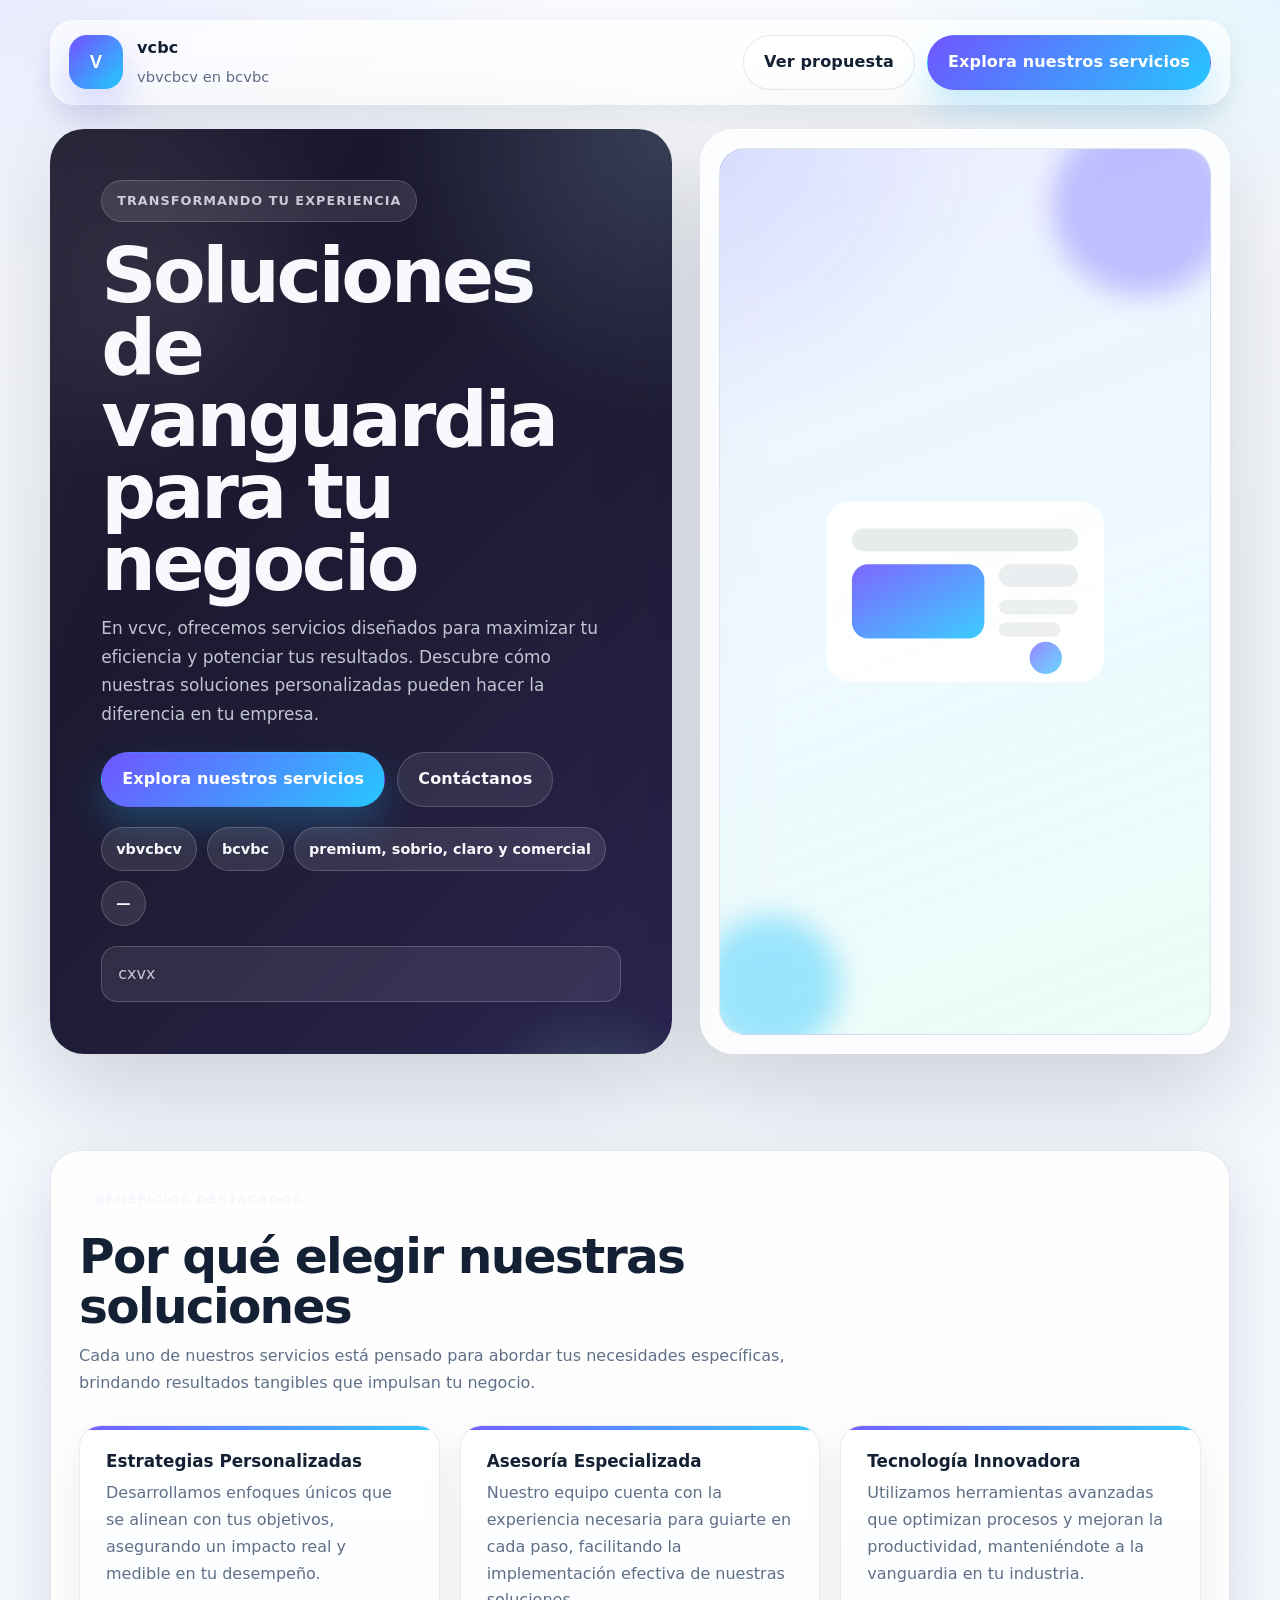
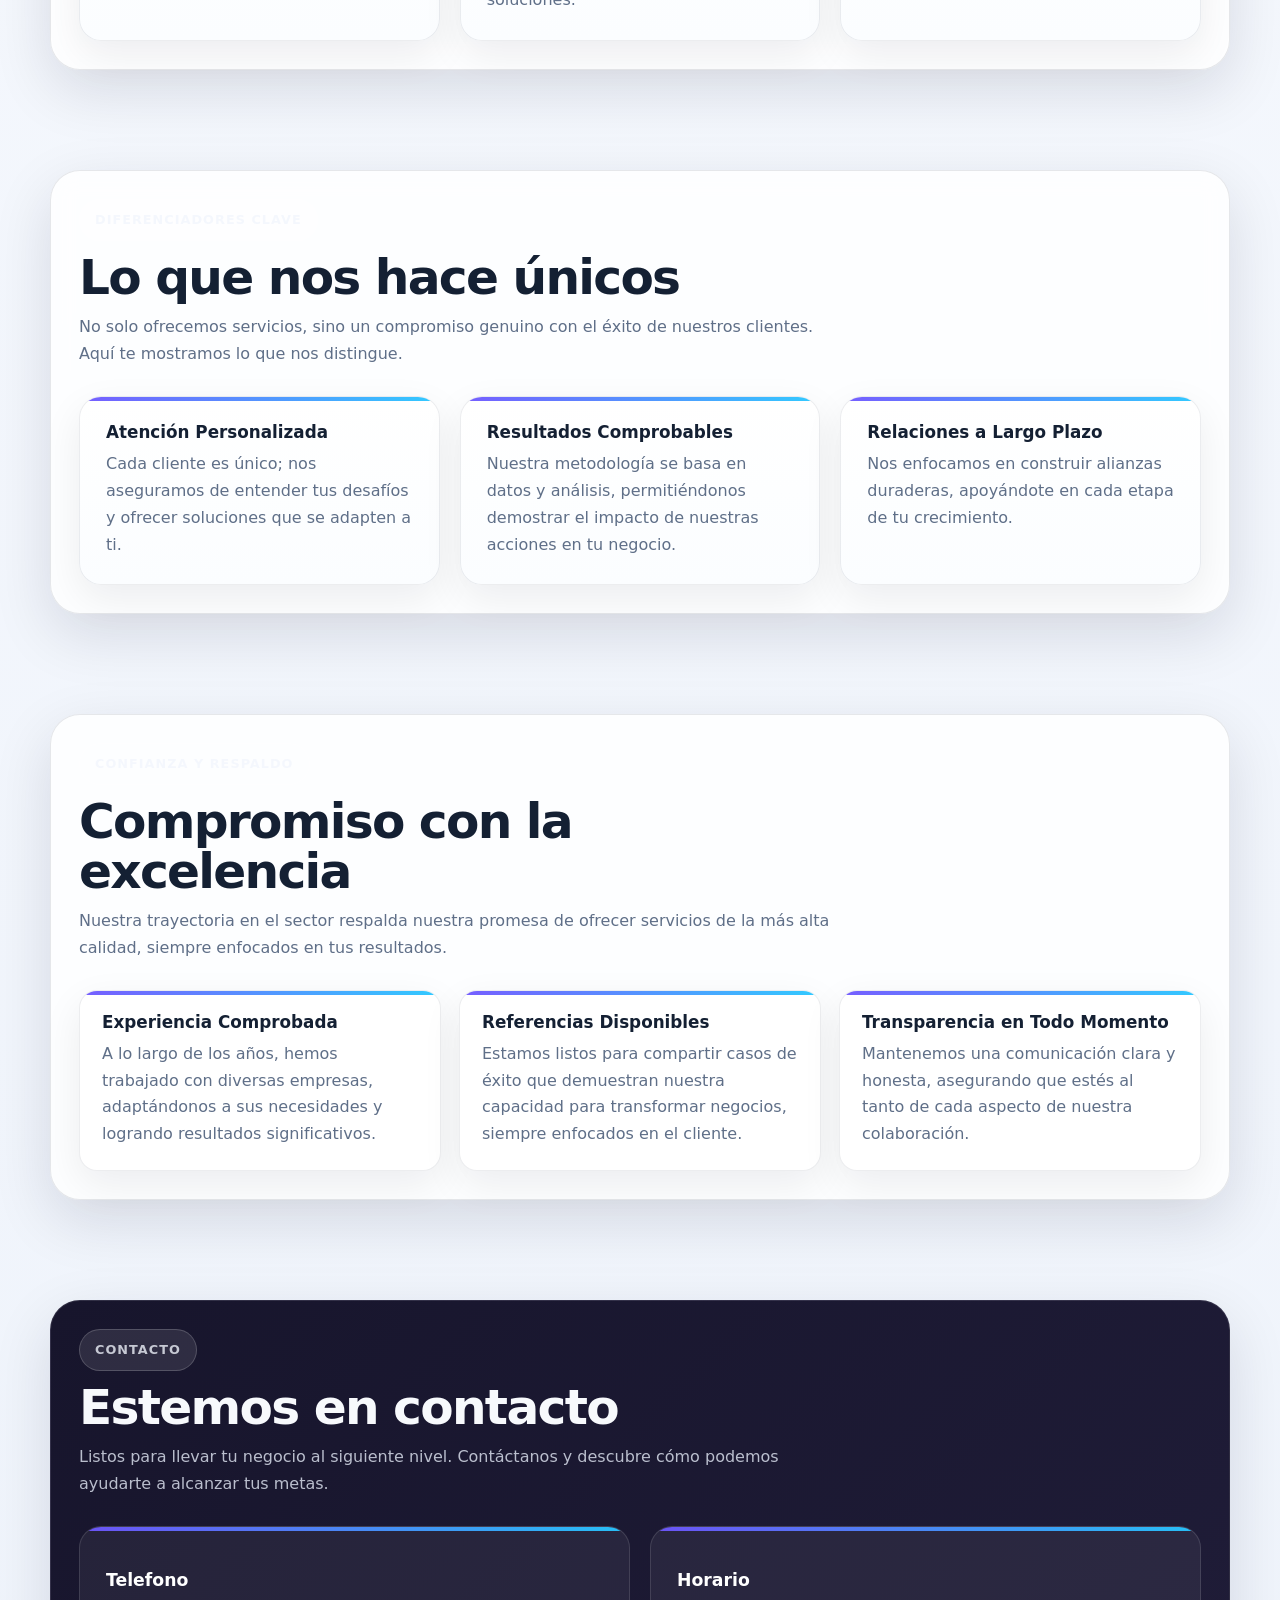
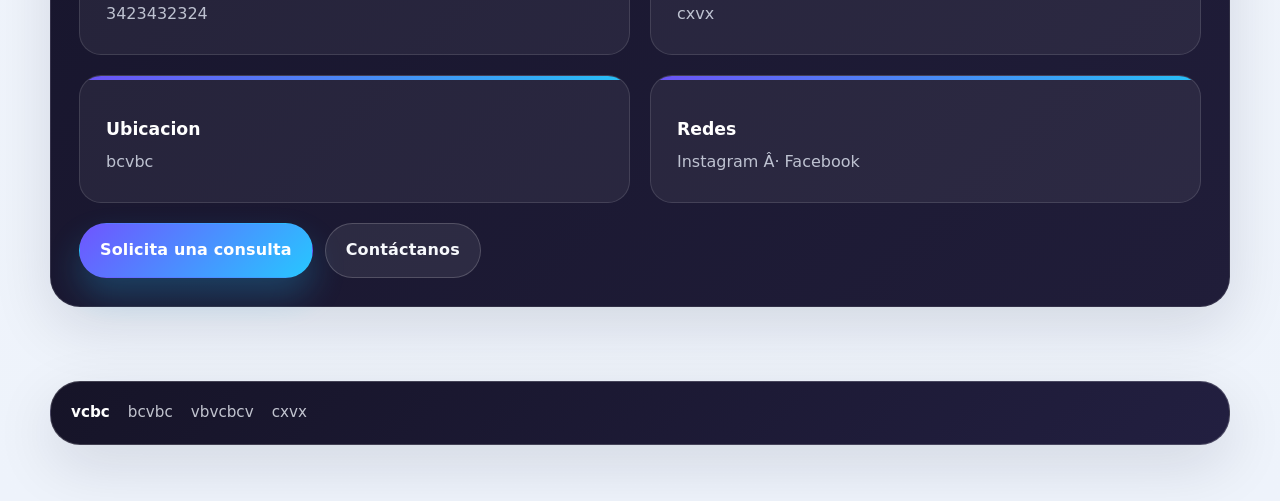
==== commit 65ecbb68: "feat: generate site index" ====
--- a/index.html
+++ b/index.html
@@ -30,7 +30,7 @@
           </a>
           <div class="topbar-actions">
             <a class="button-secondary" href="#principal">Ver propuesta</a>
-            <a class="button" href="tel:3423432324">Explora Nuestros Servicios</a>
+            <a class="button" href="tel:3423432324">Explora nuestros servicios</a>
           </div>
         </div>
       </div>
@@ -40,14 +40,14 @@
       <section class="hero">
         <div class="container hero-grid">
           <div class="hero-copy">
-            <span class="kicker">Transforma tu experiencia</span>
-            <h1>La solución definitiva para tus necesidades específicas</h1>
-            <p>En un mundo donde cada detalle cuenta, ofrecemos un enfoque personalizado que maximiza el valor de cada interacción. Descubre cómo podemos optimizar tu camino hacia el éxito.</p>
+            <span class="kicker">Transformando tu experiencia</span>
+            <h1>Soluciones de vanguardia para tu negocio</h1>
+            <p>En vcvc, ofrecemos servicios diseñados para maximizar tu eficiencia y potenciar tus resultados. Descubre cómo nuestras soluciones personalizadas pueden hacer la diferencia en tu empresa.</p>
             <div class="hero-actions">
-              <a class="button" href="tel:3423432324">Explora Nuestros Servicios</a>
+              <a class="button" href="tel:3423432324">Explora nuestros servicios</a>
               <a class="button-secondary" href="https://www.google.com/maps/embed?pb=!1m18!1m12!1m3!1d60080.29249353073!2d-89.95960567229005!3d19.754377909211858!2m3!1f0!2f0!3f0!3m2!1i1024!2i768!4f13.1!3m3!1m2!1s0x8f57e530bd60abf9%3A0xc1f5251d7481d%">Contáctanos</a>
             </div>
-            <ul class="tag-list"><li class="tag">vbvcbcv</li><li class="tag">bcvbc</li><li class="tag">premium, sobrio, claro, comercial</li><li class="tag">—</li></ul>
+            <ul class="tag-list"><li class="tag">vbvcbcv</li><li class="tag">bcvbc</li><li class="tag">premium, sobrio, claro y comercial</li><li class="tag">—</li></ul>
             <div class="hero-note">
               cxvx
             </div>
@@ -81,25 +81,25 @@
   <div class="container">
     <div class="surface section-surface">
       <div class="section-head">
-        <span class="kicker">Beneficios Clave</span>
-        <h2>Ventajas de Elegirnos</h2>
-        <p>En vcbc, entendemos que cada cliente tiene necesidades únicas. Por eso, hemos diseñado nuestra propuesta para ofrecerte beneficios tangibles y concretos que se adaptan a ti.</p>
+        <span class="kicker">Beneficios destacados</span>
+        <h2>Por qué elegir nuestras soluciones</h2>
+        <p>Cada uno de nuestros servicios está pensado para abordar tus necesidades específicas, brindando resultados tangibles que impulsan tu negocio.</p>
       </div>
       <div class="feature-grid">
         
           <article class="feature-card">
-            <strong>Enfoque Personalizado</strong>
-            <p>Cada proyecto es único. Nos tomamos el tiempo necesario para entender tus objetivos y diseñar soluciones a medida que realmente resuelvan tus desafíos.</p>
+            <strong>Estrategias Personalizadas</strong>
+            <p>Desarrollamos enfoques únicos que se alinean con tus objetivos, asegurando un impacto real y medible en tu desempeño.</p>
           </article>
         
           <article class="feature-card">
-            <strong>Eficiencia Comprobada</strong>
-            <p>Implementamos estrategias basadas en datos que garantizan un rendimiento óptimo, ayudándote a alcanzar tus metas más rápido.</p>
+            <strong>Asesoría Especializada</strong>
+            <p>Nuestro equipo cuenta con la experiencia necesaria para guiarte en cada paso, facilitando la implementación efectiva de nuestras soluciones.</p>
           </article>
         
           <article class="feature-card">
-            <strong>Asesoría Continua</strong>
-            <p>No solo ofrecemos un servicio, sino una relación de colaboración continua. Nuestro equipo está siempre disponible para ofrecerte el apoyo que necesites.</p>
+            <strong>Tecnología Innovadora</strong>
+            <p>Utilizamos herramientas avanzadas que optimizan procesos y mejoran la productividad, manteniéndote a la vanguardia en tu industria.</p>
           </article>
         
       </div>
@@ -110,25 +110,25 @@
   <div class="container">
     <div class="surface section-surface">
       <div class="section-head">
-        <span class="kicker">Diferenciadores Clave</span>
-        <h2>¿Qué Nos Hace Únicos?</h2>
-        <p>Nuestra experiencia en el sector nos permite destacar en áreas críticas que marcan la diferencia en tu experiencia.</p>
+        <span class="kicker">Diferenciadores clave</span>
+        <h2>Lo que nos hace únicos</h2>
+        <p>No solo ofrecemos servicios, sino un compromiso genuino con el éxito de nuestros clientes. Aquí te mostramos lo que nos distingue.</p>
       </div>
       <div class="stats-grid">
         
           <article class="stat-card">
-            <strong>Expertos en el Sector</strong>
-            <p>Contamos con un equipo de profesionales altamente capacitados que aportan una visión estratégica y práctica a cada proyecto.</p>
+            <strong>Atención Personalizada</strong>
+            <p>Cada cliente es único; nos aseguramos de entender tus desafíos y ofrecer soluciones que se adapten a ti.</p>
           </article>
         
           <article class="stat-card">
-            <strong>Tecnología de Punta</strong>
-            <p>Utilizamos herramientas avanzadas que optimizan los procesos y mejoran los resultados, siempre alineados con las mejores prácticas de la industria.</p>
+            <strong>Resultados Comprobables</strong>
+            <p>Nuestra metodología se basa en datos y análisis, permitiéndonos demostrar el impacto de nuestras acciones en tu negocio.</p>
           </article>
         
           <article class="stat-card">
-            <strong>Compromiso con la Excelencia</strong>
-            <p>Cada tarea se ejecuta con un enfoque en la calidad y la satisfacción del cliente, asegurando que cada entrega supere tus expectativas.</p>
+            <strong>Relaciones a Largo Plazo</strong>
+            <p>Nos enfocamos en construir alianzas duraderas, apoyándote en cada etapa de tu crecimiento.</p>
           </article>
         
       </div>
@@ -139,25 +139,25 @@
   <div class="container">
     <div class="surface section-surface">
       <div class="section-head">
-        <span class="kicker">Confianza y Credibilidad</span>
-        <h2>Nuestros Aliados y Socios</h2>
-        <p>Colaboramos con marcas y organizaciones reconocidas que confían en nuestros servicios para potenciar su éxito. La confianza es la base de cada relación comercial.</p>
+        <span class="kicker">Confianza y respaldo</span>
+        <h2>Compromiso con la excelencia</h2>
+        <p>Nuestra trayectoria en el sector respalda nuestra promesa de ofrecer servicios de la más alta calidad, siempre enfocados en tus resultados.</p>
       </div>
       <div class="trust-list-premium">
         
           <article class="trust-item-premium">
-            <strong>Colaboraciones Estratégicas</strong>
-            <p>Hemos establecido alianzas con líderes del sector, lo que nos permite ofrecer soluciones integrales y de alta calidad.</p>
+            <strong>Experiencia Comprobada</strong>
+            <p>A lo largo de los años, hemos trabajado con diversas empresas, adaptándonos a sus necesidades y logrando resultados significativos.</p>
           </article>
         
           <article class="trust-item-premium">
-            <strong>Reconocimientos y Certificaciones</strong>
-            <p>Nuestra dedicación a la excelencia ha sido reconocida a través de diversas certificaciones que respaldan nuestra experiencia y compromiso.</p>
+            <strong>Referencias Disponibles</strong>
+            <p>Estamos listos para compartir casos de éxito que demuestran nuestra capacidad para transformar negocios, siempre enfocados en el cliente.</p>
           </article>
         
           <article class="trust-item-premium">
-            <strong>Transparencia en la Comunicación</strong>
-            <p>Mantenemos una comunicación clara y abierta con nuestros clientes, asegurando que estén informados y empoderados en cada etapa del proceso.</p>
+            <strong>Transparencia en Todo Momento</strong>
+            <p>Mantenemos una comunicación clara y honesta, asegurando que estés al tanto de cada aspecto de nuestra colaboración.</p>
           </article>
         
       </div>
@@ -169,8 +169,8 @@
     <div class="surface section-surface">
       <div class="section-head">
         <span class="kicker">Contacto</span>
-        <h2>Conéctate con Nosotros</h2>
-        <p>Estamos aquí para escucharte y ofrecerte soluciones que se adapten a tus necesidades. No dudes en contactarnos para discutir cómo podemos ayudarte.</p>
+        <h2>Estemos en contacto</h2>
+        <p>Listos para llevar tu negocio al siguiente nivel. Contáctanos y descubre cómo podemos ayudarte a alcanzar tus metas.</p>
       </div>
       <div class="contact-grid">
         
@@ -195,7 +195,7 @@
           </article>
         
       </div>
-      <div class="inline-links"><a class="button" href="tel:3423432324">Solicita una Consulta</a><a class="button-secondary" href="https://www.google.com/maps/embed?pb=!1m18!1m12!1m3!1d60080.29249353073!2d-89.95960567229005!3d19.754377909211858!2m3!1f0!2f0!3f0!3m2!1i1024!2i768!4f13.1!3m3!1m2!1s0x8f57e530bd60abf9%3A0xc1f5251d7481d%">Contáctanos</a></div>
+      <div class="inline-links"><a class="button" href="tel:3423432324">Solicita una consulta</a><a class="button-secondary" href="https://www.google.com/maps/embed?pb=!1m18!1m12!1m3!1d60080.29249353073!2d-89.95960567229005!3d19.754377909211858!2m3!1f0!2f0!3f0!3m2!1i1024!2i768!4f13.1!3m3!1m2!1s0x8f57e530bd60abf9%3A0xc1f5251d7481d%">Contáctanos</a></div>
     </div>
   </div>
 </section>
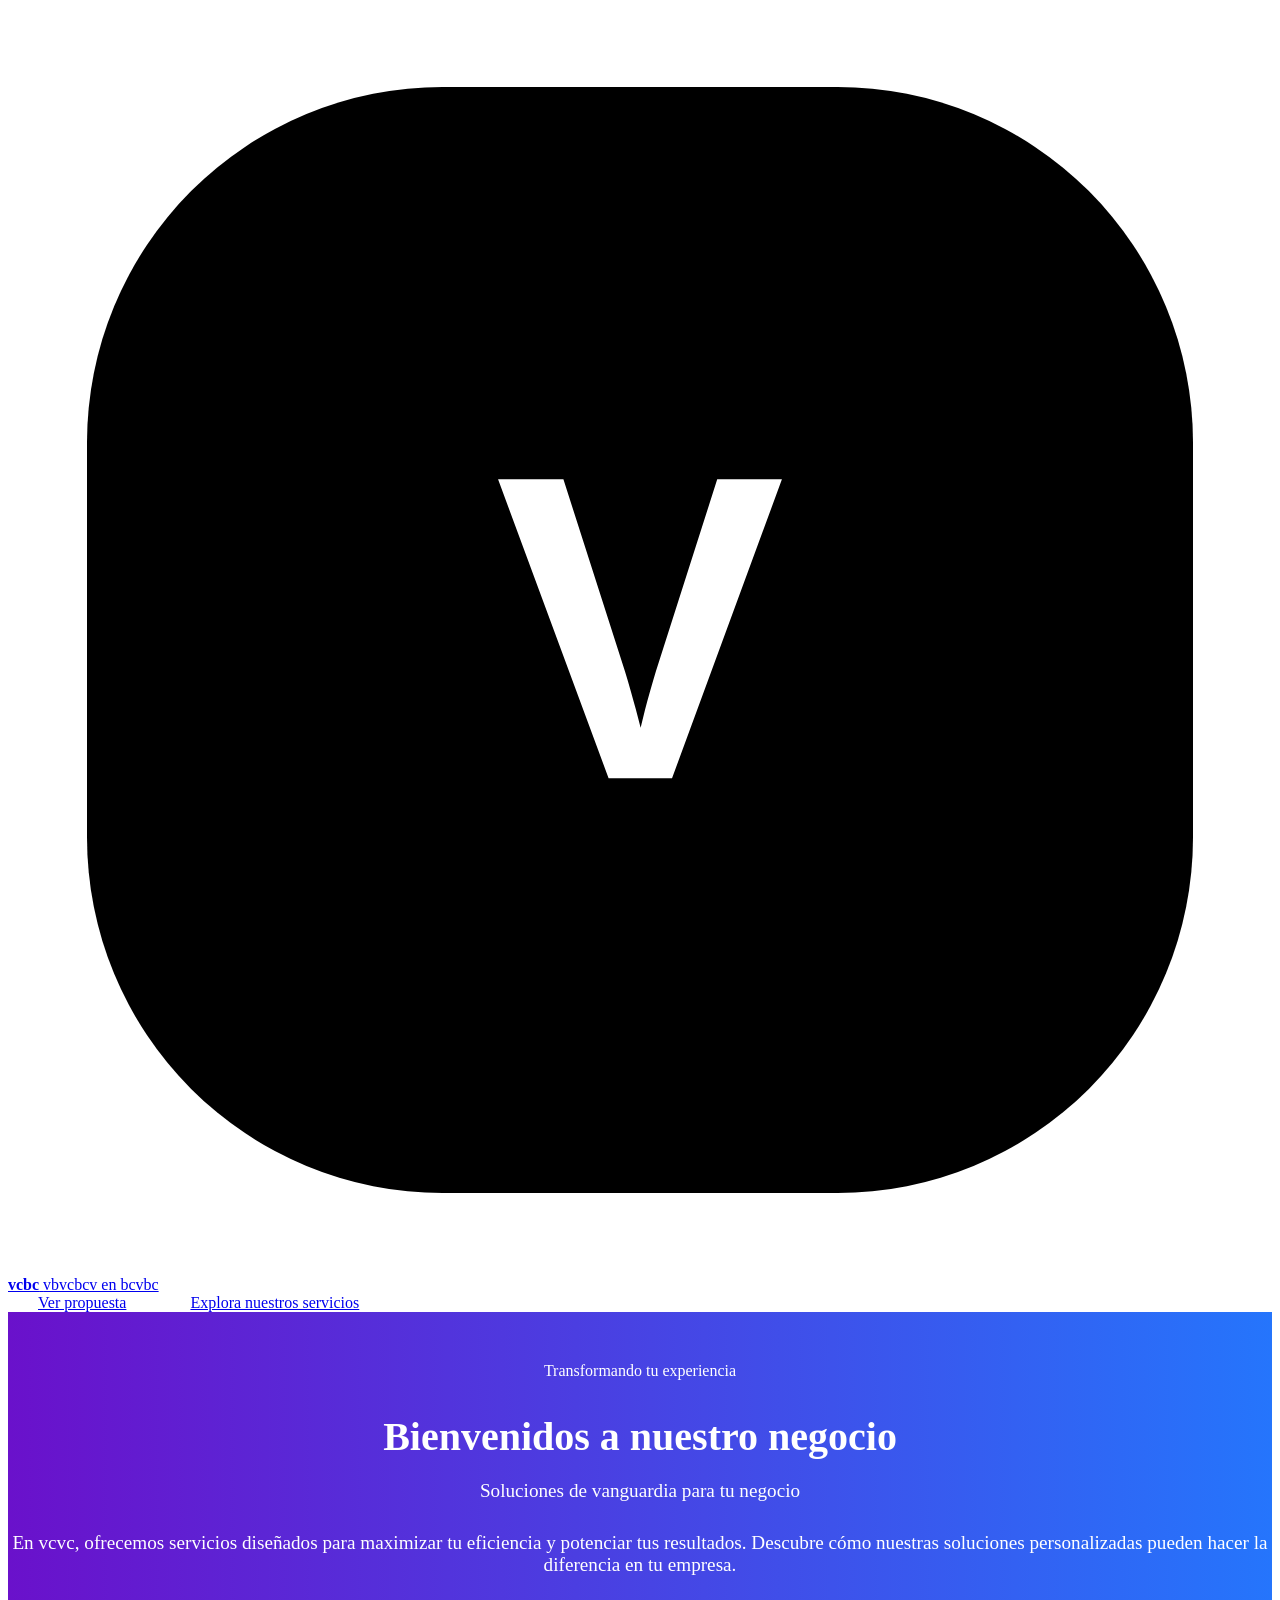
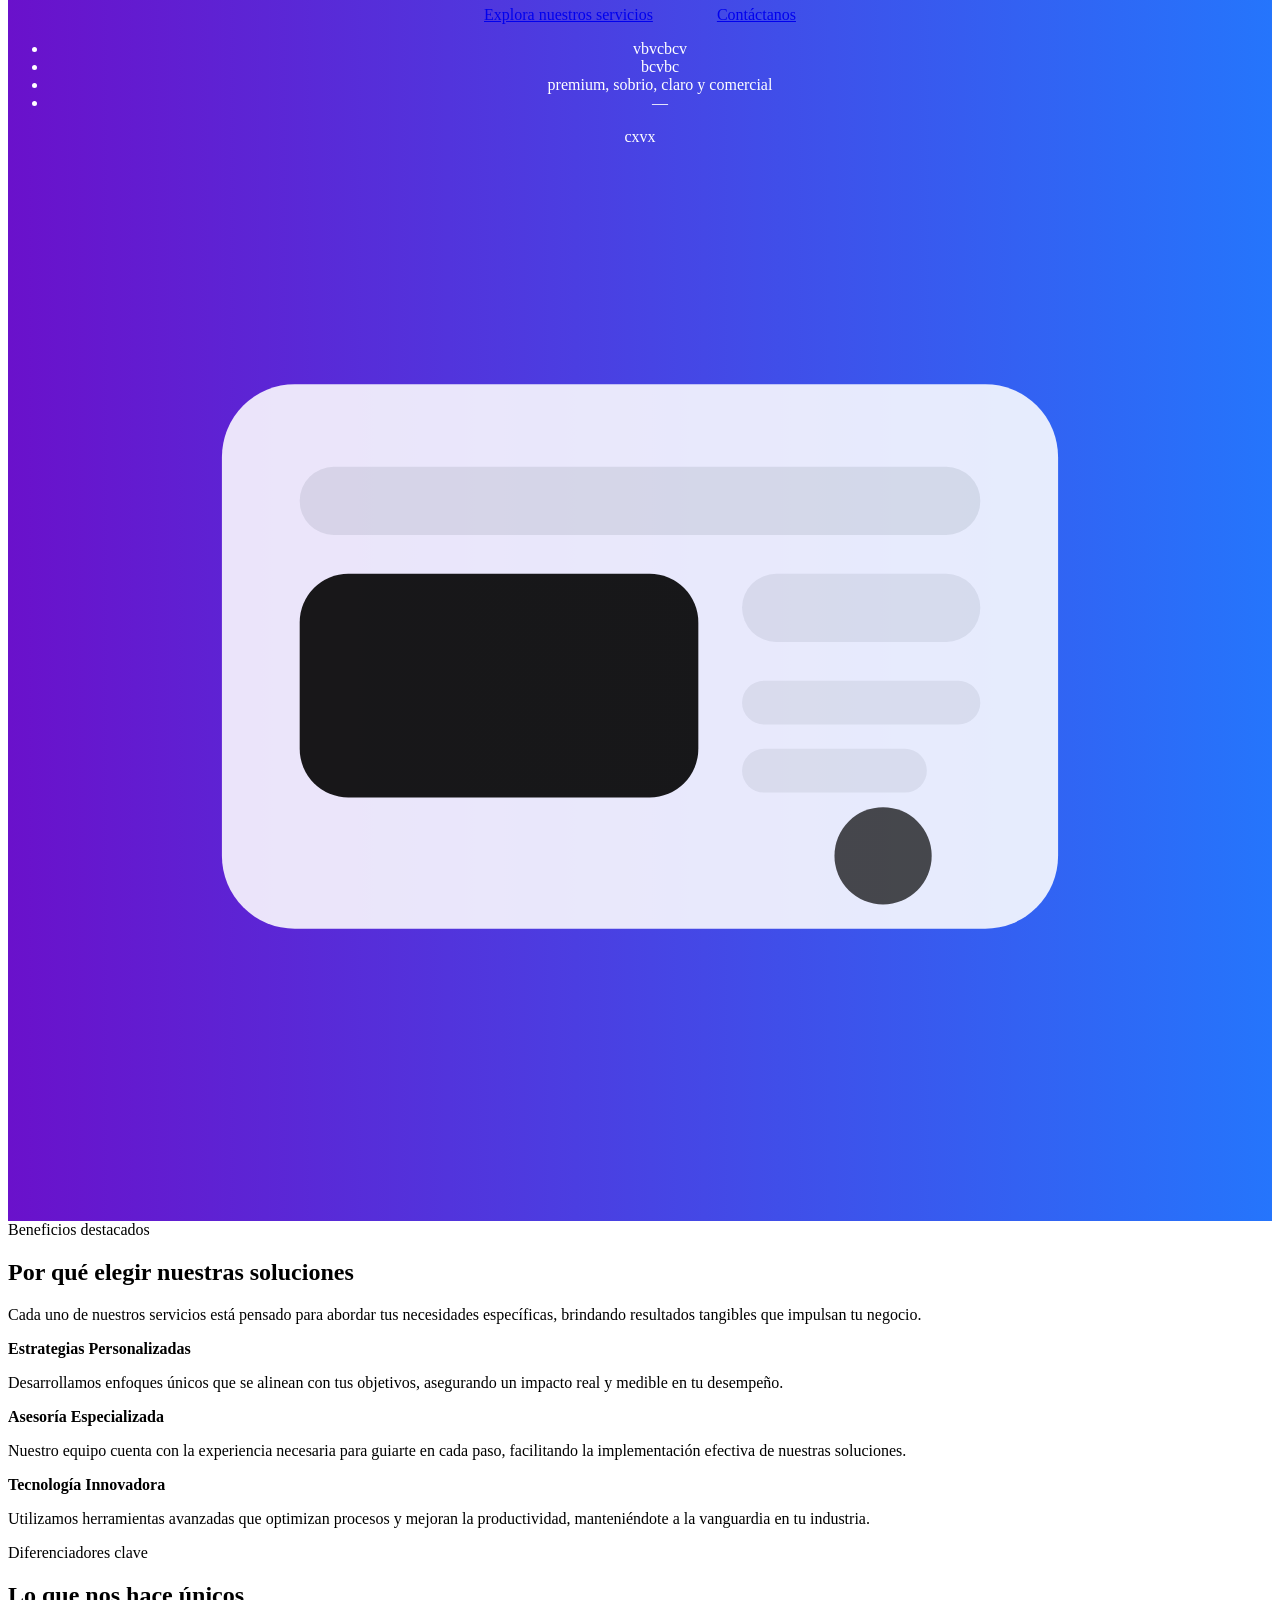
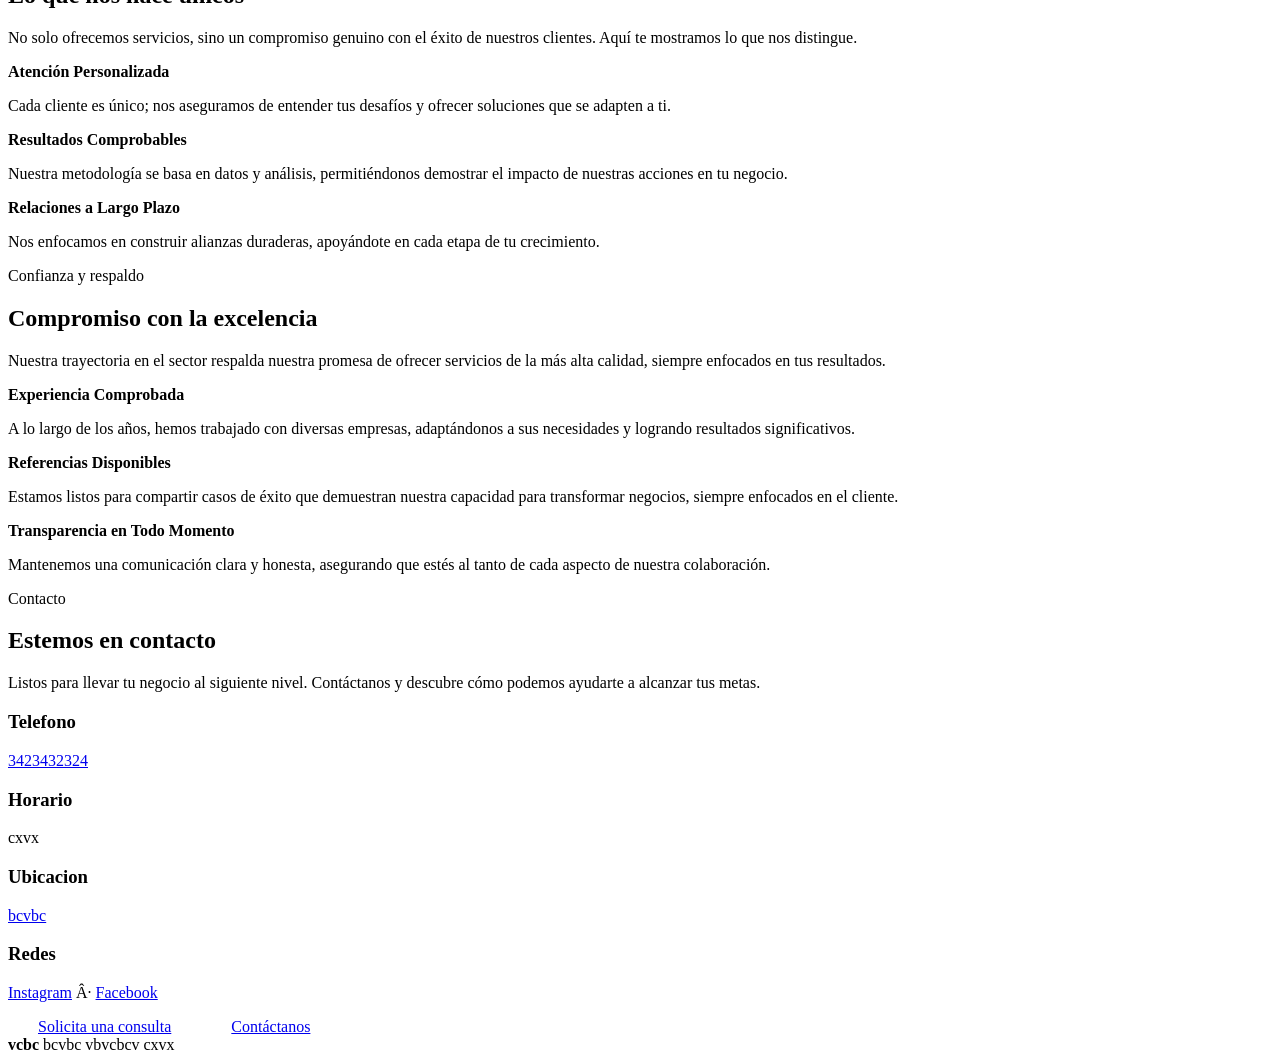
==== commit 1ff25b37: "Actualiza index.html desde editor Excepcional Build" ====
--- a/index.html
+++ b/index.html
@@ -1,9 +1,8 @@
 <!doctype html>
-<html lang="es-MX">
-<head>
+<html lang="es-MX"><head>
   <meta charset="utf-8">
   <meta name="viewport" content="width=device-width,initial-scale=1">
-  <title>vcbc</title>
+  <title>Bienvenidos a nuestro negocio</title>
   <meta name="description" content="bvcbc">
   <link rel="stylesheet" href="styles.css">
 </head>
@@ -16,11 +15,11 @@
             <span class="brand-mark"><svg viewBox="0 0 64 64" xmlns="http://www.w3.org/2000/svg" aria-hidden="true">
   <defs>
     <linearGradient id="brandGrad" x1="0" y1="0" x2="1" y2="1">
-      <stop offset="0%" stop-color="var(--primary)" />
-      <stop offset="100%" stop-color="var(--primary-2)" />
+      <stop offset="0%" stop-color="var(--primary)"></stop>
+      <stop offset="100%" stop-color="var(--primary-2)"></stop>
     </linearGradient>
   </defs>
-  <rect x="4" y="4" width="56" height="56" rx="18" fill="url(#brandGrad)" />
+  <rect x="4" y="4" width="56" height="56" rx="18" fill="url(#brandGrad)"></rect>
   <text x="32" y="39" text-anchor="middle" fill="#ffffff" font-size="22" font-family="Arial, sans-serif" font-weight="700">V</text>
 </svg></span>
             <span class="brand-copy">
@@ -41,7 +40,8 @@
         <div class="container hero-grid">
           <div class="hero-copy">
             <span class="kicker">Transformando tu experiencia</span>
-            <h1>Soluciones de vanguardia para tu negocio</h1>
+            <h1>Bienvenidos a nuestro negocio</h1>
+            <p>Soluciones de vanguardia para tu negocio</p>
             <p>En vcvc, ofrecemos servicios diseñados para maximizar tu eficiencia y potenciar tus resultados. Descubre cómo nuestras soluciones personalizadas pueden hacer la diferencia en tu empresa.</p>
             <div class="hero-actions">
               <a class="button" href="tel:3423432324">Explora nuestros servicios</a>
@@ -60,17 +60,17 @@
               <svg viewBox="0 0 520 420" xmlns="http://www.w3.org/2000/svg" aria-hidden="true">
   <defs>
     <linearGradient id="landingGradA" x1="0" y1="0" x2="1" y2="1">
-      <stop offset="0%" stop-color="var(--primary)" />
-      <stop offset="100%" stop-color="var(--primary-2)" />
+      <stop offset="0%" stop-color="var(--primary)"></stop>
+      <stop offset="100%" stop-color="var(--primary-2)"></stop>
     </linearGradient>
   </defs>
-  <rect x="88" y="98" width="344" height="224" rx="30" fill="rgba(255,255,255,.88)" />
-  <rect x="120" y="132" width="280" height="28" rx="14" fill="rgba(20,32,51,.09)" />
-  <rect x="120" y="176" width="164" height="92" rx="20" fill="url(#landingGradA)" opacity=".9" />
-  <rect x="302" y="176" width="98" height="28" rx="14" fill="rgba(20,32,51,.08)" />
-  <rect x="302" y="220" width="98" height="18" rx="9" fill="rgba(20,32,51,.07)" />
-  <rect x="302" y="248" width="76" height="18" rx="9" fill="rgba(20,32,51,.07)" />
-  <circle cx="360" cy="292" r="20" fill="url(#landingGradA)" opacity=".7" />
+  <rect x="88" y="98" width="344" height="224" rx="30" fill="rgba(255,255,255,.88)"></rect>
+  <rect x="120" y="132" width="280" height="28" rx="14" fill="rgba(20,32,51,.09)"></rect>
+  <rect x="120" y="176" width="164" height="92" rx="20" fill="url(#landingGradA)" opacity=".9"></rect>
+  <rect x="302" y="176" width="98" height="28" rx="14" fill="rgba(20,32,51,.08)"></rect>
+  <rect x="302" y="220" width="98" height="18" rx="9" fill="rgba(20,32,51,.07)"></rect>
+  <rect x="302" y="248" width="76" height="18" rx="9" fill="rgba(20,32,51,.07)"></rect>
+  <circle cx="360" cy="292" r="20" fill="url(#landingGradA)" opacity=".7"></circle>
 </svg>
             </div>
           </aside>
@@ -214,5 +214,5 @@
       </div>
     </footer>
   </div>
-</body>
-</html>+
+</body></html>
--- a/styles.css
+++ b/styles.css
@@ -1,846 +1,123 @@
-:root{
-  --bg:#0d1526;
-  --bg-2:#14213a;
-  --bg-3:#1d2f4f;
-  --surface:#ffffff;
-  --surface-soft:rgba(255,255,255,.82);
-  --surface-line:rgba(255,255,255,.18);
-  --line:rgba(20,32,51,.10);
-  --line-strong:rgba(20,32,51,.16);
-  --text:#142033;
-  --text-soft:#24324a;
-  --text-inverse:#f7f9fc;
-  --muted:#5f6f88;
-  --muted-inverse:rgba(241,245,252,.78);
-  --primary:#5e6bff;
-  --primary-2:#21c2ff;
-  --accent:#8ef0c4;
-  --shadow-lg:0 36px 110px rgba(8,18,36,.18);
-  --shadow-md:0 20px 60px rgba(10,20,38,.12);
-  --shadow-sm:0 12px 30px rgba(10,20,38,.08);
-  --radius-xl:34px;
-  --radius-lg:26px;
-  --radius-md:20px;
-  --radius-sm:14px;
-  --container:1180px;
+.carousel {
+    border: none;
+    box-shadow: 0 4px 20px rgba(0,0,0,0.1);
 }
-*{box-sizing:border-box}
-html,body{margin:0;padding:0}
-html{scroll-behavior:smooth}
-body{
-  background:
-    radial-gradient(980px 460px at 0% 0%, rgba(94,107,255,.12), transparent 58%),
-    radial-gradient(780px 420px at 100% 0%, rgba(33,194,255,.10), transparent 54%),
-    linear-gradient(180deg,#f8fafe 0%,#eef3fb 100%);
-  color:var(--text);
-  font:16px/1.68 Inter,system-ui,-apple-system,BlinkMacSystemFont,"Segoe UI",sans-serif;
-  min-height:100vh;
-  -webkit-font-smoothing:antialiased;
-  text-rendering:optimizeLegibility;
-}
-body::before{
-  content:"";
-  position:fixed;
-  inset:0;
-  pointer-events:none;
-  background:
-    linear-gradient(180deg, rgba(255,255,255,.24), transparent 18%),
-    radial-gradient(circle at 15% 20%, rgba(255,255,255,.35), transparent 22%);
-  opacity:.55;
-}
-a{color:inherit;text-decoration:none}
-svg{display:block;max-width:100%}
-.site-shell{min-height:100vh;position:relative;z-index:1}
-.container{width:min(var(--container),calc(100% - 32px));margin:0 auto}
-
-.site-shell > header.section{
-  padding:20px 0 0;
+    margin: 20px 0;
+    display: flex;
+    overflow: hidden;
+    position: relative;
+    border: 1px solid #ddd;
+    border-radius: 10px;
 }
 
-.topbar{
-  display:flex;
-  align-items:center;
-  justify-content:space-between;
-  gap:20px;
-  padding:14px 18px;
-  border-radius:24px;
-  background:rgba(255,255,255,.72);
-  border:1px solid rgba(255,255,255,.72);
-  box-shadow:var(--shadow-sm);
-  backdrop-filter:blur(16px);
+.carousel-inner {
+    display: flex;
+    transition: transform 0.5s ease;
 }
 
-.brand{
-  display:inline-flex;
-  align-items:center;
-  gap:14px;
-  min-width:0;
-}
-.brand-mark{
-  width:54px;
-  height:54px;
-  border-radius:18px;
-  background:linear-gradient(135deg,var(--primary),var(--primary-2));
-  color:#fff;
-  display:grid;
-  place-items:center;
-  box-shadow:0 18px 42px rgba(94,107,255,.28);
-  overflow:hidden;
-  flex:0 0 auto;
-}
-.brand-copy{
-  display:grid;
-  gap:3px;
-  min-width:0;
-}
-.brand-copy strong{
-  font-size:1rem;
-  letter-spacing:.01em;
-  white-space:nowrap;
-  overflow:hidden;
-  text-overflow:ellipsis;
-}
-.brand-copy span{
-  font-size:.92rem;
-  color:var(--muted);
-  white-space:nowrap;
-  overflow:hidden;
-  text-overflow:ellipsis;
+.carousel-item {
+    min-width: 100%;
+    box-sizing: border-box;
 }
 
-.hero{
-  padding:24px 0 46px;
-  position:relative;
-}
-.hero-grid{
-  display:grid;
-  grid-template-columns:minmax(0,1.08fr) minmax(350px,.92fr);
-  gap:28px;
-  align-items:stretch;
-}
-.hero-copy,
-.hero-panel{
-  border-radius:var(--radius-xl);
-  box-shadow:var(--shadow-lg);
-}
-.hero-copy{
-  padding:clamp(30px,4vw,56px);
-  background:
-    radial-gradient(circle at top right, rgba(142,240,196,.18), transparent 26%),
-    linear-gradient(135deg,var(--bg) 0%,var(--bg-2) 58%,var(--bg-3) 100%);
-  color:var(--text-inverse);
-  position:relative;
-  overflow:hidden;
-}
-.hero-copy::before{
-  content:"";
-  position:absolute;
-  inset:0;
-  background:
-    linear-gradient(120deg, rgba(255,255,255,.08), transparent 28%),
-    radial-gradient(circle at 20% 18%, rgba(255,255,255,.08), transparent 22%);
-  pointer-events:none;
-}
-.hero-copy::after{
-  content:"";
-  position:absolute;
-  inset:auto -10% -24% auto;
-  width:280px;
-  height:280px;
-  border-radius:999px;
-  background:radial-gradient(circle, rgba(142,240,196,.24), transparent 68%);
-  pointer-events:none;
-}
-.kicker{
-  display:inline-flex;
-  align-items:center;
-  gap:8px;
-  padding:9px 15px;
-  border-radius:999px;
-  background:rgba(255,255,255,.10);
-  color:var(--muted-inverse);
-  border:1px solid var(--surface-line);
-  font-size:.8rem;
-  font-weight:800;
-  letter-spacing:.08em;
-  text-transform:uppercase;
-}
-.hero h1{
-  margin:18px 0 14px;
-  font-size:clamp(2.55rem,6vw,5.2rem);
-  line-height:.94;
-  letter-spacing:-.045em;
-  max-width:11ch;
-}
-.hero p{
-  margin:0;
-  color:var(--muted-inverse);
-  font-size:1.06rem;
-  max-width:62ch;
-}
-.hero-actions{
-  display:flex;
-  flex-wrap:wrap;
-  gap:12px;
-  margin-top:24px;
-}
-.button,
-.button-secondary{
-  display:inline-flex;
-  align-items:center;
-  justify-content:center;
-  gap:10px;
-  min-height:50px;
-  padding:13px 20px;
-  border-radius:999px;
-  font-weight:800;
-  letter-spacing:.01em;
-  border:1px solid transparent;
-  transition:transform .18s ease, box-shadow .18s ease, border-color .18s ease, background .18s ease, color .18s ease;
-}
-.button{
-  background:linear-gradient(135deg,var(--primary),var(--primary-2));
-  color:#fff;
-  box-shadow:0 18px 34px rgba(33,194,255,.24);
-}
-.button-secondary{
-  background:rgba(255,255,255,.08);
-  color:var(--text-inverse);
-  border-color:var(--surface-line);
-}
-.button:hover,
-.button-secondary:hover{
-  transform:translateY(-1px);
-}
-.hero-panel{
-  padding:18px;
-  background:rgba(255,255,255,.74);
-  border:1px solid rgba(255,255,255,.76);
-  backdrop-filter:blur(16px);
-}
-.hero-art{
-  min-height:100%;
-  border-radius:calc(var(--radius-xl) - 8px);
-  background:
-    radial-gradient(circle at top left, rgba(94,107,255,.14), transparent 28%),
-    linear-gradient(160deg, rgba(94,107,255,.10), rgba(33,194,255,.07) 52%, rgba(142,240,196,.14));
-  border:1px solid rgba(20,32,51,.08);
-  overflow:hidden;
-  position:relative;
-  padding:28px;
-  display:grid;
-  place-items:center;
-}
-.hero-orb{
-  position:absolute;
-  border-radius:999px;
-  filter:blur(14px);
-  opacity:.42;
-  pointer-events:none;
-}
-.hero-orb.one{
-  width:180px;
-  height:180px;
-  top:-34px;
-  right:-22px;
-  background:#7d73ff;
-}
-.hero-orb.two{
-  width:138px;
-  height:138px;
-  bottom:-20px;
-  left:-18px;
-  background:#27c7ff;
+.btn-ver {
+    background-color: #007bff;
+    color: white;
+    border: none;
+    padding: 12px 25px;
+    font-size: 16px;
+    border-radius: 5px;
+    cursor: pointer;
+    transition: background-color 0.3s;
 }
 
-section,.section{
-  padding:50px 0;
-}
-.section-surface{
-  padding:30px;
+.btn-ver:hover {
+    background-color: #0056b3;
+    transform: scale(1.05);
 }
 
-.section-head{
-  max-width:760px;
-  margin:0 0 28px;
+.detalles {
+    border: none;
+    background-color: #ffffff;
+    box-shadow: 0 4px 20px rgba(0,0,0,0.1);
 }
-.section-head h2{
-  margin:12px 0 12px;
-  font-size:clamp(1.95rem,3.8vw,3.2rem);
-  line-height:1.02;
-  letter-spacing:-.035em;
-}
-.section-head p{
-  margin:0;
-  color:var(--muted);
-  font-size:1rem;
+    margin-top: 30px;
+    padding: 20px;
+    border: 1px solid #ddd;
+    border-radius: 5px;
+    background-color: #fff;
+    box-shadow: 0 2px 10px rgba(0,0,0,0.1);
 }
 
-.surface{
-  background:rgba(255,255,255,.84);
-  border:1px solid var(--line);
-  border-radius:30px;
-  box-shadow:var(--shadow-md);
-  backdrop-filter:blur(12px);
+body {
+    font-family: 'Arial', sans-serif;
+    background-color: #e9ecef;
+    margin: 0;
+    padding: 0;
+    color: #495057;
+}
+    font-family: 'Helvetica Neue', Arial, sans-serif;
+    background-color: #f4f4f4;
+    margin: 0;
+    padding: 0;
 }
 
-.feature-grid,
-.stats-grid,
-.contact-grid{
-  display:grid;
-  gap:20px;
+header {
+    background-color: #343a40;
+    color: white;
+    padding: 20px;
+    text-align: center;
+    box-shadow: 0 4px 10px rgba(0,0,0,0.2);
+    border-bottom: 2px solid #007bff;
 }
-.feature-grid{grid-template-columns:repeat(3,minmax(0,1fr))}
-.stats-grid{grid-template-columns:repeat(3,minmax(0,1fr))}
-.contact-grid{grid-template-columns:repeat(2,minmax(0,1fr))}
-
-.feature-card,
-.stat-card,
-.contact-card,
-.process-item,
-.trust-item-premium{
-  position:relative;
-  padding:26px;
-  border-radius:22px;
-  background:linear-gradient(180deg,#ffffff 0%,#fbfdff 100%);
-  border:1px solid rgba(20,32,51,.08);
-  box-shadow:0 14px 40px rgba(10,20,35,.07);
-  overflow:hidden;
+    background-color: #343a40;
+    color: white;
+    padding: 20px;
+    text-align: center;
+    box-shadow: 0 2px 5px rgba(0,0,0,0.2);
 }
 
-.feature-card::before,
-.stat-card::before,
-.contact-card::before,
-.process-item::before,
-.trust-item-premium::before{
-  content:"";
-  position:absolute;
-  inset:0 0 auto 0;
-  height:4px;
-  background:linear-gradient(90deg,var(--primary),var(--primary-2));
-  opacity:.95;
+h1, h2 {
+    margin: 15px 0;
+    color: #333;
 }
 
-.feature-card strong,
-.stat-card strong,
-.contact-card h3,
-.process-copy strong,
-.trust-item-premium strong{
-  display:block;
-  margin-bottom:10px;
-  font-size:1.08rem;
-  line-height:1.18;
+.carousel-item img {
+    border-radius: 10px;
+    box-shadow: 0 2px 5px rgba(0,0,0,0.1);
+    max-width: 100%;
+    height: auto;
 }
 
-.feature-card p,
-.stat-card p,
-.contact-card p,
-.process-copy p,
-.trust-item-premium p{
-  margin:0;
-  color:var(--muted);
+/* Nuevos estilos para un diseño premium */
+
+.hero {
+    background: linear-gradient(to right, #6a11cb, #2575fc);
+    color: white;
+    padding: 50px 0;
+    text-align: center;
 }
 
-.process-list{
-  display:grid;
-  gap:16px;
-}
-.process-item{
-  display:grid;
-  grid-template-columns:56px minmax(0,1fr);
-  gap:16px;
-  align-items:start;
-}
-.process-index{
-  width:40px;
-  height:40px;
-  border-radius:999px;
-  display:grid;
-  place-items:center;
-  background:linear-gradient(135deg,var(--primary),var(--primary-2));
-  color:#fff;
-  font-weight:800;
-  position:relative;
-  z-index:1;
+.hero h1 {
+    font-size: 2.5em;
+    margin-bottom: 20px;
 }
 
-.trust-list-premium{
-  display:grid;
-  grid-template-columns:repeat(3,minmax(0,1fr));
-  gap:18px;
+.hero p {
+    font-size: 1.2em;
+    margin-bottom: 30px;
 }
 
-.tag-list{
-  display:flex;
-  flex-wrap:wrap;
-  gap:10px;
-  margin:20px 0 0;
-  padding:0;
-  list-style:none;
-}
-.tag{
-  padding:9px 14px;
-  border-radius:999px;
-  background:rgba(255,255,255,.10);
-  color:var(--text-inverse);
-  border:1px solid var(--surface-line);
-  font-weight:700;
-  font-size:.9rem;
+.button {
+    padding: 15px 30px;
+    border-radius: 5px;
+    font-size: 1em;
+    transition: background-color 0.3s;
 }
 
-.inline-links{
-  display:flex;
-  flex-wrap:wrap;
-  gap:12px;
-  margin-top:22px;
-}
-
-.hero-note{
-  margin-top:20px;
-  padding:14px 16px;
-  border-radius:16px;
-  background:rgba(255,255,255,.08);
-  border:1px solid var(--surface-line);
-  color:var(--muted-inverse);
-}
-
-.topbar-actions{
-  display:flex;
-  align-items:center;
-  gap:12px;
-  flex-wrap:wrap;
-}
-
-.contact-card a{
-  word-break:break-word;
-}
-
-.site-footer{
-  padding:24px 0 56px;
-  color:var(--muted);
-  font-size:.95rem;
-}
-.site-footer .surface{
-  padding:18px 20px;
-}
-.footer-surface{
-  background:linear-gradient(135deg,var(--bg) 0%,var(--bg-2) 100%);
-  color:var(--text-inverse);
-  border:1px solid var(--surface-line);
-}
-.footer-meta{
-  display:flex;
-  flex-wrap:wrap;
-  gap:10px 18px;
-  align-items:center;
-}
-.footer-meta strong{color:#fff}
-.footer-meta span{color:var(--muted-inverse)}
-
-.brand-mark svg{
-  width:100%;
-  height:100%;
-}
-.hero-art svg{
-  width:min(100%, 430px);
-  height:auto;
-}
-
-/* restaurante */
-.theme-restaurante{
-  background:
-    radial-gradient(820px 420px at 0% 0%, rgba(199,88,43,.14), transparent 56%),
-    radial-gradient(740px 400px at 100% 0%, rgba(240,163,58,.10), transparent 54%),
-    linear-gradient(180deg,#120c0b 0%,#20120f 100%);
-}
-.theme-restaurante .topbar{
-  background:rgba(24,14,11,.78);
-  border-color:rgba(255,216,180,.12);
-}
-.theme-restaurante .brand-copy strong{color:#fff}
-.theme-restaurante .brand-copy span{color:rgba(255,231,203,.70)}
-.theme-restaurante .topbar-actions .button-secondary{
-  background:rgba(255,255,255,.06);
-  color:var(--text-inverse);
-  border-color:rgba(255,255,255,.12);
-}
-.theme-restaurante .hero-art{
-  background:
-    radial-gradient(circle at top left, rgba(255,194,122,.12), transparent 26%),
-    linear-gradient(160deg, rgba(199,88,43,.14), rgba(240,163,58,.08) 55%, rgba(255,228,190,.10));
-}
-.theme-restaurante #especialidades .surface,
-.theme-restaurante #diferenciales .surface,
-.theme-restaurante #contacto .surface{
-  background:linear-gradient(180deg, rgba(34,20,16,.96), rgba(21,13,11,.94));
-  border-color:rgba(255,216,180,.12);
-  color:var(--text-inverse);
-}
-.theme-restaurante #especialidades .section-head p,
-.theme-restaurante #diferenciales .section-head p,
-.theme-restaurante #contacto .section-head p,
-.theme-restaurante #contacto .contact-card p,
-.theme-restaurante #contacto .contact-card a,
-.theme-restaurante #especialidades .feature-card p,
-.theme-restaurante #diferenciales .stat-card p{
-  color:rgba(245,233,214,.76);
-}
-.theme-restaurante #especialidades .feature-card,
-.theme-restaurante #diferenciales .stat-card,
-.theme-restaurante #contacto .contact-card{
-  background:rgba(255,255,255,.05);
-  border-color:rgba(255,216,180,.10);
-  box-shadow:none;
-}
-.theme-restaurante #especialidades .feature-card strong,
-.theme-restaurante #diferenciales .stat-card strong,
-.theme-restaurante #contacto .contact-card h3{
-  color:#fff7ec;
-}
-.theme-restaurante .footer-surface{
-  background:linear-gradient(135deg,#150d0c,#241310);
-}
-
-/* catalogo */
-.theme-catalogo .hero-copy{
-  background:
-    radial-gradient(circle at top right, rgba(145,216,255,.16), transparent 26%),
-    linear-gradient(135deg,#0d1830 0%,#162346 58%,#1f335e 100%);
-}
-.theme-catalogo .topbar-actions .button-secondary{
-  background:#fff;
-  color:var(--text);
-  border-color:rgba(20,32,51,.10);
-}
-.theme-catalogo #catalogo .surface,
-.theme-catalogo #proceso .surface,
-.theme-catalogo #contacto .surface{
-  background:rgba(255,255,255,.92);
-}
-.theme-catalogo #beneficios .surface{
-  background:linear-gradient(135deg,#0f1a34 0%,#18284c 100%);
-  border-color:rgba(255,255,255,.10);
-  color:var(--text-inverse);
-}
-.theme-catalogo #beneficios .section-head p,
-.theme-catalogo #beneficios .stat-card p{
-  color:rgba(236,243,255,.76);
-}
-.theme-catalogo #beneficios .stat-card{
-  background:rgba(255,255,255,.06);
-  border-color:rgba(255,255,255,.12);
-  box-shadow:none;
-}
-.theme-catalogo #beneficios .stat-card strong{
-  color:#fff;
-}
-.theme-catalogo .process-item{
-  background:linear-gradient(180deg,#ffffff 0%,#f4f8ff 100%);
-}
-.theme-catalogo .footer-surface{
-  background:linear-gradient(135deg,#0d1830,#162346);
-}
-
-/* hotel */
-.theme-hotel{
-  background:
-    radial-gradient(820px 420px at 0% 0%, rgba(231,201,143,.10), transparent 58%),
-    linear-gradient(180deg,#f7f2e9 0%,#efe8dc 100%);
-}
-.theme-hotel .topbar{
-  background:rgba(255,251,245,.82);
-  border-color:rgba(74,56,28,.10);
-}
-.theme-hotel .hero-copy{
-  background:
-    radial-gradient(circle at top right, rgba(231,201,143,.14), transparent 24%),
-    linear-gradient(135deg,#101b2d 0%,#172741 62%,#21365c 100%);
-}
-.theme-hotel .button{
-  background:linear-gradient(135deg,#b78c45,#e7c98f);
-  color:#1c140d;
-  box-shadow:0 18px 34px rgba(183,140,69,.22);
-}
-.theme-hotel .hero-note{
-  background:rgba(255,255,255,.10);
-}
-.theme-hotel #principal .surface,
-.theme-hotel #secundario .surface,
-.theme-hotel #confianza .surface,
-.theme-hotel #contacto .surface{
-  background:linear-gradient(180deg, rgba(255,250,244,.96), rgba(249,242,233,.94));
-}
-.theme-hotel .feature-card,
-.theme-hotel .stat-card,
-.theme-hotel .trust-item-premium,
-.theme-hotel .contact-card{
-  background:linear-gradient(180deg,#fffdf8 0%,#fbf5eb 100%);
-}
-.theme-hotel .footer-surface{
-  background:linear-gradient(135deg,#101b2d,#1a2b46);
-}
-
-/* landing */
-.theme-landing .hero-copy{
-  background:
-    radial-gradient(circle at top right, rgba(184,239,255,.18), transparent 26%),
-    linear-gradient(135deg,#161428 0%,#1f1c36 56%,#2a2550 100%);
-}
-.theme-landing .hero h1{
-  max-width:12ch;
-}
-.theme-landing #contacto .surface{
-  background:linear-gradient(135deg,#17152c 0%,#201d39 100%);
-  border-color:rgba(255,255,255,.10);
-  color:var(--text-inverse);
-}
-.theme-landing #contacto .section-head p,
-.theme-landing #contacto .contact-card p,
-.theme-landing #contacto .contact-card a{
-  color:rgba(236,243,255,.76);
-}
-.theme-landing #contacto .contact-card{
-  background:rgba(255,255,255,.06);
-  border-color:rgba(255,255,255,.12);
-  box-shadow:none;
-}
-.theme-landing #contacto .contact-card h3{
-  color:#fff;
-}
-.theme-landing .footer-surface{
-  background:linear-gradient(135deg,#161428,#221f40);
-}
-
-/* inmobiliaria */
-.theme-inmobiliaria .hero-copy{
-  background:
-    radial-gradient(circle at top right, rgba(212,222,255,.16), transparent 24%),
-    linear-gradient(135deg,#14181f 0%,#1d242e 60%,#273242 100%);
-}
-.theme-inmobiliaria .topbar-actions .button-secondary{
-  background:#fff;
-  color:var(--text);
-  border-color:rgba(20,32,51,.10);
-}
-.theme-inmobiliaria #principal .surface{
-  background:linear-gradient(180deg,#ffffff 0%,#f9fbff 100%);
-}
-.theme-inmobiliaria #secundario .surface{
-  background:linear-gradient(180deg,#f5f8ff 0%,#eef3fb 100%);
-}
-.theme-inmobiliaria #confianza .surface{
-  background:linear-gradient(135deg,#1a2230 0%,#243149 100%);
-  border-color:rgba(255,255,255,.10);
-  color:var(--text-inverse);
-}
-.theme-inmobiliaria #confianza .section-head p,
-.theme-inmobiliaria #confianza .trust-item-premium p{
-  color:rgba(236,243,255,.76);
-}
-.theme-inmobiliaria #confianza .trust-item-premium{
-  background:rgba(255,255,255,.06);
-  border-color:rgba(255,255,255,.12);
-  box-shadow:none;
-}
-.theme-inmobiliaria #confianza .trust-item-premium strong{
-  color:#fff;
-}
-.theme-inmobiliaria .footer-surface{
-  background:linear-gradient(135deg,#14181f,#1d242e);
-}
-
-/* general */
-.theme-general .hero-copy{
-  background:
-    radial-gradient(circle at top right, rgba(184,212,255,.16), transparent 24%),
-    linear-gradient(135deg,#121a2c 0%,#1a2340 58%,#243055 100%);
-}
-.theme-general .topbar-actions .button-secondary{
-  background:#fff;
-  color:var(--text);
-  border-color:rgba(20,32,51,.10);
-}
-.theme-general #principal .surface,
-.theme-general #secundario .surface,
-.theme-general #confianza .surface,
-.theme-general #contacto .surface{
-  background:rgba(255,255,255,.90);
-}
-.theme-general .footer-surface{
-  background:linear-gradient(135deg,#121a2c,#1a2340);
-}
-
-@media (max-width:980px){
-  .hero-grid,
-  .feature-grid,
-  .stats-grid,
-  .contact-grid,
-  .trust-list-premium{
-    grid-template-columns:1fr;
-  }
-
-  .topbar{
-    padding:14px 14px;
-  }
-
-  .hero{
-    padding-top:18px;
-  }
-
-  .section-surface{
-    padding:24px;
-  }
-
-  .process-item{
-    grid-template-columns:1fr;
-  }
-}
-
-@media (max-width:720px){
-  .container{
-    width:min(var(--container),calc(100% - 20px));
-  }
-
-  .topbar{
-    flex-direction:column;
-    align-items:flex-start;
-  }
-
-  .brand{
-    width:100%;
-  }
-
-  .hero-copy{
-    padding:28px 22px;
-  }
-
-  .hero h1{
-    max-width:none;
-  }
-
-  .button,
-  .button-secondary{
-    width:100%;
-  }
-
-  .section,
-  section{
-    padding:38px 0;
-  }
-
-  .feature-card,
-  .stat-card,
-  .contact-card,
-  .process-item,
-  .trust-item-premium{
-    padding:22px;
-  }
-}
-
-:root{
-  --bg:#161428;
-  --bg-2:#1f1c36;
-  --primary:#6f55ff;
-  --primary-2:#27c7ff;
-  --accent:#b8efff;
-}
-
-.topbar-actions{
-  display:flex;
-  align-items:center;
-  gap:12px;
-  flex-wrap:wrap;
-}
-
-.topbar-actions .button-secondary{
-  background:#fff;
-  color:var(--text);
-  border-color:rgba(20,32,51,.1);
-}
-
-.section-surface{
-  padding:28px;
-}
-
-.hero-note{
-  margin-top:20px;
-  padding:14px 16px;
-  border-radius:16px;
-  background:rgba(255,255,255,.08);
-  border:1px solid var(--surface-line);
-  color:var(--muted-inverse);
-}
-
-.feature-card strong,
-.stat-card strong,
-.trust-item-premium strong{
-  display:block;
-  margin-bottom:8px;
-  font-size:1.05rem;
-}
-
-.trust-list-premium{
-  display:grid;
-  grid-template-columns:repeat(3,minmax(0,1fr));
-  gap:18px;
-}
-
-.trust-item-premium{
-  padding:22px;
-  border-radius:18px;
-  background:#fff;
-  border:1px solid rgba(20,32,51,.08);
-  box-shadow:0 14px 40px rgba(10,20,35,.07);
-}
-
-.trust-item-premium p,
-.contact-card p{
-  margin:0;
-}
-
-.contact-card a{
-  word-break:break-word;
-}
-
-.inline-links{
-  display:flex;
-  flex-wrap:wrap;
-  gap:12px;
-  margin-top:20px;
-}
-
-.footer-surface{
-  padding:18px 20px;
-}
-
-.footer-meta{
-  display:flex;
-  flex-wrap:wrap;
-  gap:10px 18px;
-  align-items:center;
-}
-
-.brand-mark svg{
-  width:100%;
-  height:100%;
-}
-
-.hero-art svg{
-  width:min(100%, 420px);
-  height:auto;
-}
-
-@media (max-width:980px){
-  .topbar-actions{
-    width:100%;
-    justify-content:flex-start;
-  }
-
-  .section-surface{
-    padding:22px;
-  }
-
-  .trust-list-premium{
-    grid-template-columns:1fr;
-  }
+.button-secondary {
+    padding: 15px 30px;
+    border-radius: 5px;
+    font-size: 1em;
+    transition: background-color 0.3s;
 }
